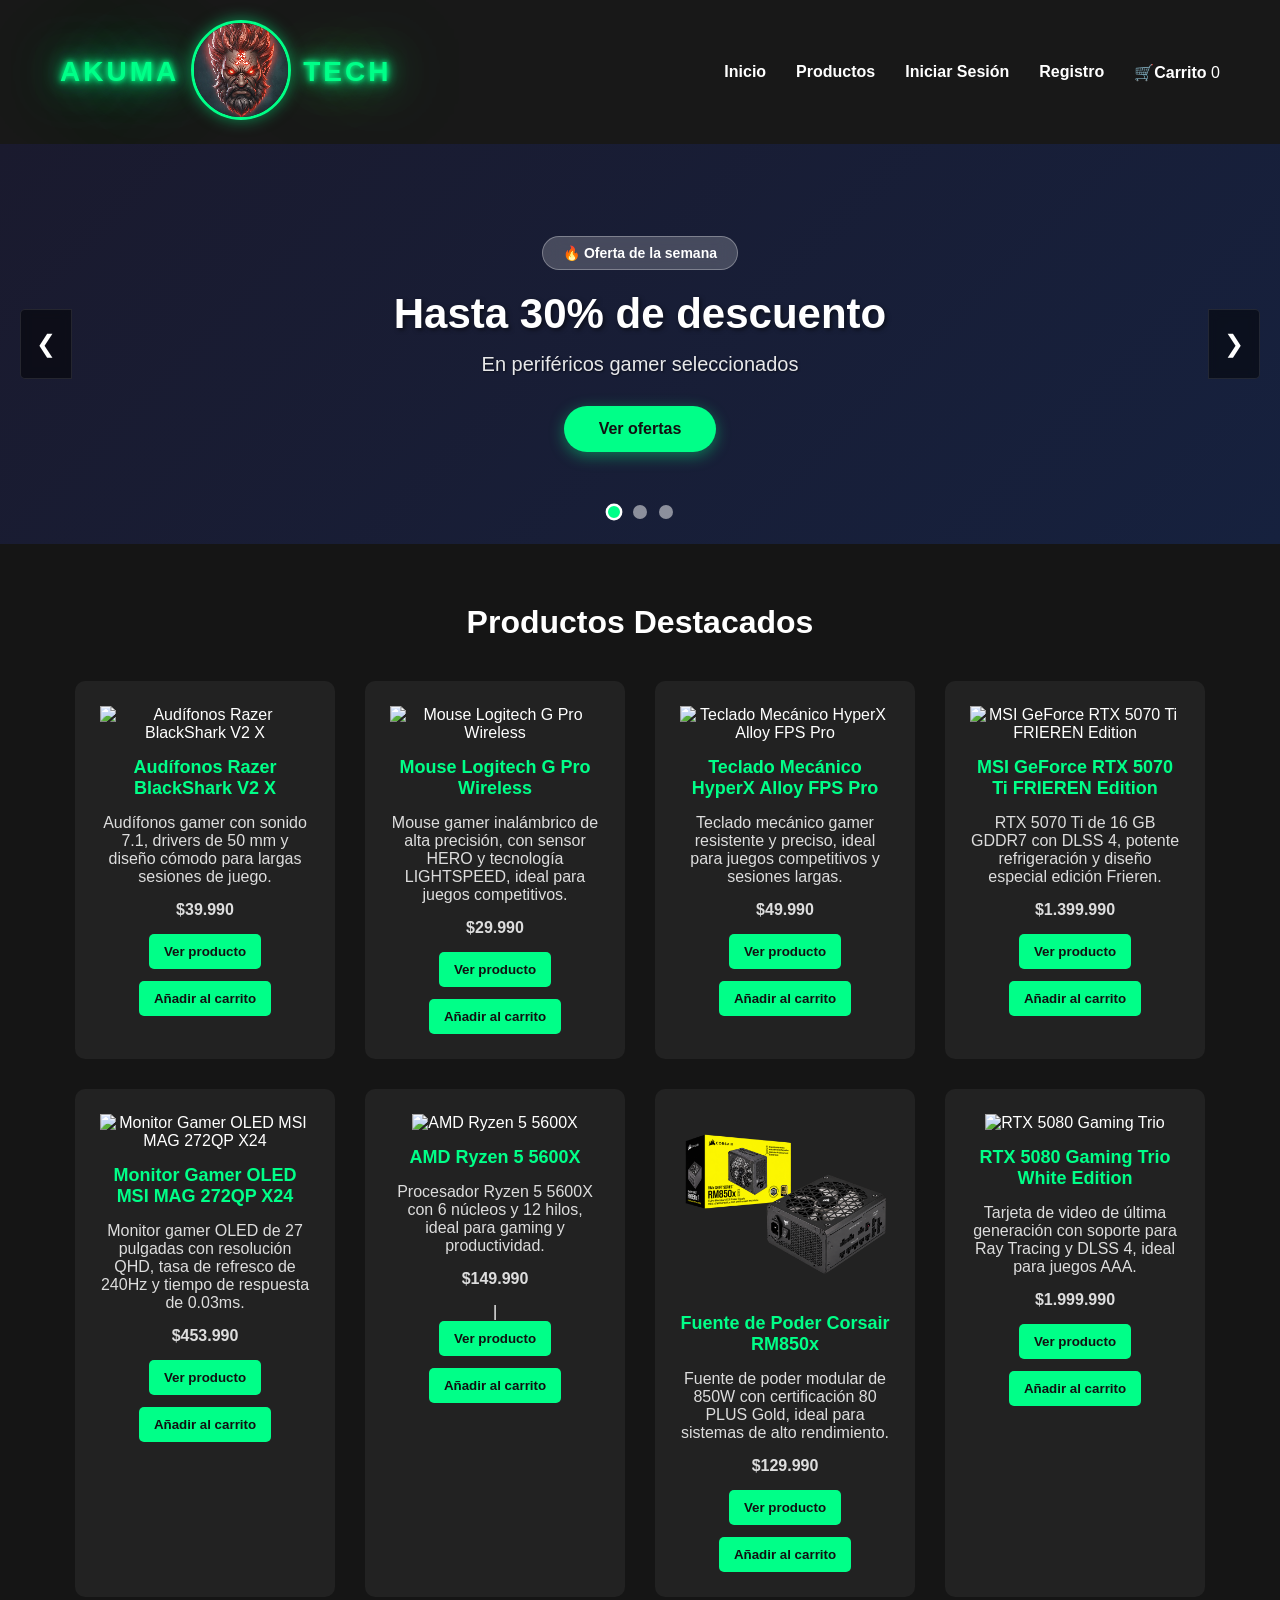
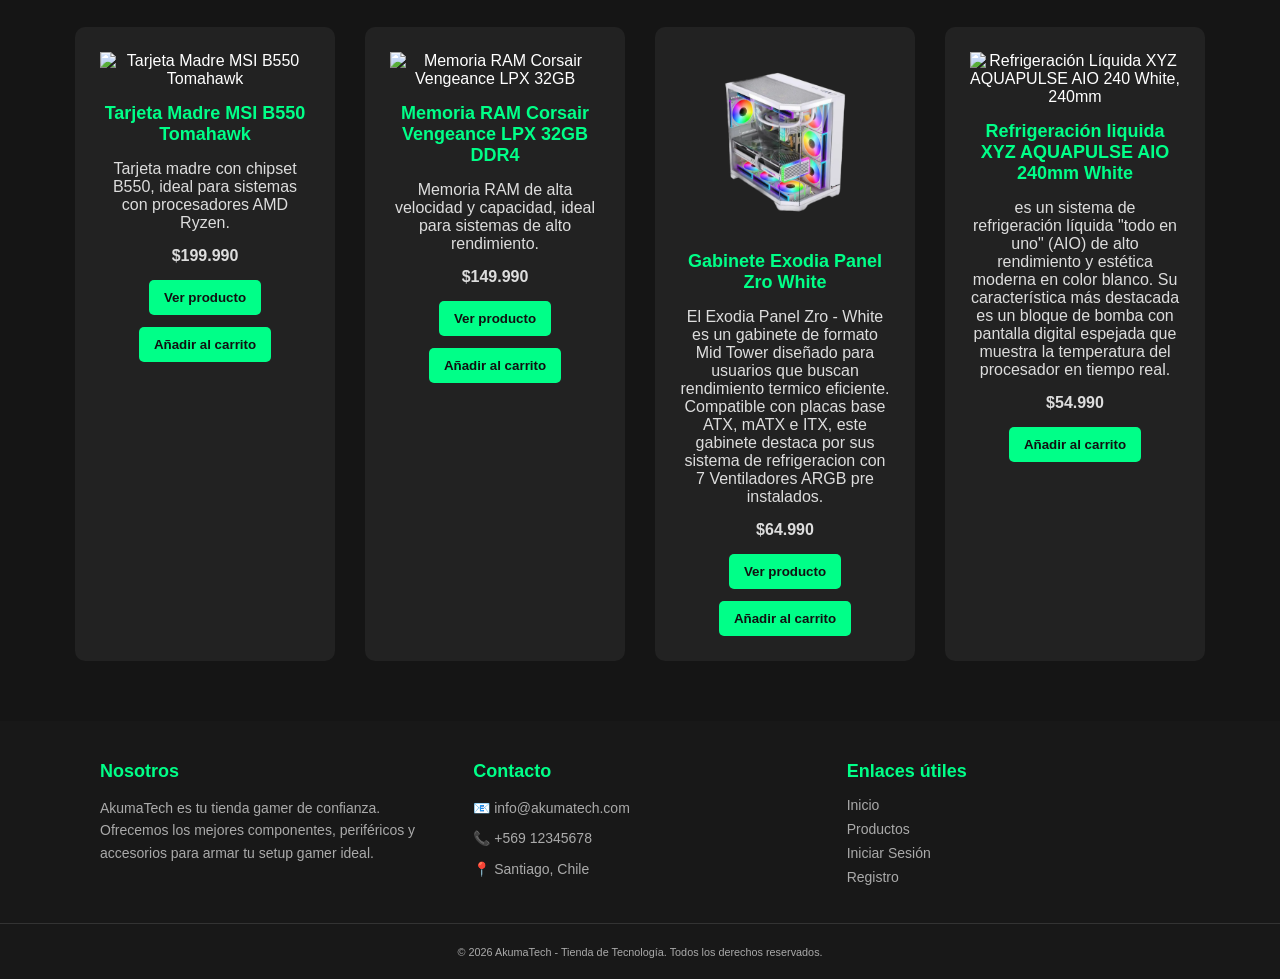
==== index.html @ 3d26ce03 "actualizaciones en admin, carrito y fixes generales" ====
<!DOCTYPE html>
<html lang="es">

<head>
    <meta charset="UTF-8">
    <meta name="viewport" content="width=device-width, initial-scale=1.0">

    <title>AkumaTech - Tienda Gamer</title>
    
    <link rel="stylesheet" href="style.css">
</head>

<body>

    <!--Encabezado y menu de navegacion-->
    <header>

        <nav>

            <!-- LOGO CON VIDEO -->
            <div class="logo-container">
                <span class="logo-text neon-glow">Akuma</span>
                <a href="index.html" class="logo-video-link">
                    <video class="logo-video" autoplay loop muted playsinline>
                        <source src="img/cara akuma.webm" type="video/webm">
                    </video>
                </a>
                <span class="logo-text neon-glow">Tech</span>
            </div>


            <!-- MENU DE NAVEGACION -->
            <ul>

                <li>
                    <a href="index.html"><strong>Inicio</strong></a>
                </li>

                <li>
                    <a href="#productos"><strong>Productos</strong></a>
                </li>

                <li>
                    <a href="login.html"><strong>Iniciar Sesión</strong></a>
                </li>

                <li>
                    <a href="registro.html"><strong>Registro</strong></a>
                </li>

                <!-- CARRITO -->
                <li>
                    <a href="carrito.html">🛒<strong>Carrito</strong>
                        <span id="cantidad-carrito">0</span>
                    </a>
                </li>

            </ul>

        </nav>

    </header>



    <!-- CONTENIDO PRINCIPAL -->
    <main>

        <!-- CARRUSEL DE OFERTAS -->
        <section class="carrusel">
            
            <div class="carrusel-container">
                
                <!-- Slide 1 -->
                <div class="carrusel-slide active" style="background: linear-gradient(135deg, #1a1a2e 0%, #16213e 100%);">
                    <div class="slide-contenido">
                        <span class="slide-badge">🔥 Oferta de la semana</span>
                        <h2>Hasta 30% de descuento</h2>
                        <p>En periféricos gamer seleccionados</p>
                        <a href="#productos" class="slide-boton">Ver ofertas</a>
                    </div>
                </div>

                <!-- Slide 2 -->
                <div class="carrusel-slide" style="background: linear-gradient(135deg, #0f3460 0%, #533483 100%);">
                    <div class="slide-contenido">
                        <span class="slide-badge">🆕 Próximamente</span>
                        <h2>Teclado Mecánico XYZ</h2>
                        <p>Reserva ahora y sé el primero en tenerlo</p>
                        <a href="#" class="slide-boton">Más información</a>
                    </div>
                </div>

                <!-- Slide 3 -->
                <div class="carrusel-slide" style="background: linear-gradient(135deg, #1a472a 0%, #2d6a4f 100%);">
                    <div class="slide-contenido">
                        <span class="slide-badge">🚚 Envío gratis</span>
                        <h2>Envío sin costo</h2>
                        <p>En compras superiores a $50.000</p>
                        <a href="#productos" class="slide-boton">Comprar ahora</a>
                    </div>
                </div>

            </div>

            <!-- Flechas de navegación -->
            <button class="carrusel-flecha carrusel-flecha-izq" onclick="cambiarSlide(-1)">❮</button>
            <button class="carrusel-flecha carrusel-flecha-der" onclick="cambiarSlide(1)">❯</button>

            <!-- Indicadores (dots) -->
            <div class="carrusel-dots">
                <span class="dot active" onclick="irASlide(0)"></span>
                <span class="dot" onclick="irASlide(1)"></span>
                <span class="dot" onclick="irASlide(2)"></span>
            </div>

        </section>


        <!-- PRODUCTOS DESTACADOS-->
        <section class="productos-destacados" id="productos">

            <h2>
                <strong>Productos Destacados</strong></h2>


            <div class="contenedor-productos">


                <!-- PRODUCTO 1-->
                <div class="producto">

                    <img
                        src="https://media.spdigital.cl/thumbnails/products/4vdgea3g_d38e5d9c_thumbnail_4096.png"
                        alt="Audífonos Razer BlackShark V2 X"
                        class="imagen-producto"
                        width="200"
                        height="200">


                    <h3>Audífonos Razer BlackShark V2 X</h3>

                    <p>
                        Audífonos gamer con sonido 7.1,
                        drivers de 50 mm y diseño cómodo
                        para largas sesiones de juego.
                    </p>


                    <p><strong>$39.990</strong></p>


                    <button>Ver producto</button>


                    <button onclick="agregarAlCarrito(1)">Añadir al carrito</button>

                </div>
                
                <!--PRODUCTO 2-->
                
                <div class="producto">

                    <img
                        src="img/mouse_logitech_whiteee.png"
                        alt="Mouse Logitech G Pro Wireless"
                        class="imagen-producto"
                        width="200"
                        height="200">

                    <h3>Mouse Logitech G Pro Wireless</h3>

                    <p>
                        Mouse gamer inalámbrico de alta precisión,
                        con sensor HERO y tecnología LIGHTSPEED,
                        ideal para juegos competitivos.
                    </p>


                    <p><strong>$29.990</strong></p>


                    <button>Ver producto</button>

                    <button onclick="agregarAlCarrito(2)">Añadir al carrito</button>

                </div>

                <!--PRODUCTO 3-->
                <div class="producto">

                    <img
                        src="img/teclado_alloy_pro_fps.png"
                        alt="Teclado Mecánico HyperX Alloy FPS Pro"
                        class="imagen-producto"
                        width="200"
                        height="200">


                    <h3>Teclado Mecánico HyperX Alloy FPS Pro</h3>

                    <p>
                        Teclado mecánico gamer resistente y preciso,
                        ideal para juegos competitivos
                        y sesiones largas.
                    </p>


                    <p><strong>$49.990</strong></p>

                    <button>Ver producto</button>


                    <button onclick="agregarAlCarrito(3)">Añadir al carrito</button>

                </div>



                <!-- PRODUCTO 4-->
                <div class="producto">

                    <img
                        src="img/rtx20ti_transparente.png"
                        alt="MSI GeForce RTX 5070 Ti FRIEREN Edition"
                        class="imagen-producto"
                        width="200"
                        height="200">

                    <h3>MSI GeForce RTX 5070 Ti FRIEREN Edition</h3>

                    <p>
                        RTX 5070 Ti de 16 GB GDDR7 con DLSS 4,
                        potente refrigeración y diseño especial
                        edición Frieren.
                    </p>

                    <p><strong>$1.399.990</strong></p>

                    <button>Ver producto</button>

                    <button onclick="agregarAlCarrito(4)">Añadir al carrito</button>

                </div>

                <!--PRODUCTO 5-->
                <div class="producto">

                    <img
                        src="https://storage-asset.msi.com/global/picture/product/product_175738613265ae8f1336fa1d0d2a172acec0f779a1.webp"
                        alt="Monitor Gamer OLED MSI MAG 272QP X24"
                        class="imagen-producto"
                        width="200"
                        height="200">

                    <h3>Monitor Gamer OLED MSI MAG 272QP X24</h3>

                    <p>
                        Monitor gamer OLED de 27 pulgadas
                        con resolución QHD, tasa de refresco
                        de 240Hz y tiempo de respuesta de 0.03ms.
                    </p>


                    <p><strong>$453.990</strong></p>


                    <button>Ver producto</button>

                    <button onclick="agregarAlCarrito(5)">Añadir al carrito</button>

                </div>

                <!--PRODUCTO 6-->
                <div class="producto">
                    <img
                        src="img/procesador_ryzen_56000x.png"
                        alt="AMD Ryzen 5 5600X"
                        class="imagen-producto"
                        width="200"
                        height="200">

                    <h3>AMD Ryzen 5 5600X</h3>

                    <p>
                        Procesador Ryzen 5 5600X
                        con 6 núcleos y 12 hilos,
                        ideal para gaming y productividad.
                    </p>

                    <p><strong>$149.990</strong></p>
|
                    <button>Ver producto</button>

                    <button onclick="agregarAlCarrito(6)">Añadir al carrito</button>

                </div>

                <!--PRODUCTO 7-->
                <div class="producto">
                    <img src="img/fuente.png" alt="Fuente de Poder Corsair RM850x" class="imagen-producto" width="200" height="200">

                    <h3>Fuente de Poder Corsair RM850x</h3>

                    <p>
                        Fuente de poder modular de 850W
                        con certificación 80 PLUS Gold,
                        ideal para sistemas de alto rendimiento.
                    </p>

                    <p><strong>$129.990</strong></p>

                    <button>Ver producto</button>

                    <button onclick="agregarAlCarrito(7)">Añadir al carrito</button>

                </div>

                <!-- PRODUCTO 8-->
                <div class="producto">
                    <img src="https://media.solotodo.com/media/products/2014734_picture_1738343912.png"
                        alt="RTX 5080 Gaming Trio"
                        class="imagen-producto"
                        width="200"
                        height="200">

                        <h3>RTX 5080 Gaming Trio White Edition</h3>

                        <p>
                            Tarjeta de video de última generación
                            con soporte para Ray Tracing y DLSS 4,
                            ideal para juegos AAA.
                        </p>

                        <p><strong>$1.999.990</strong></p>

                        <button>Ver producto</button>

                    <button onclick="agregarAlCarrito(8)">Añadir al carrito</button>
                    
                </div>

                <!-- PRODUCTO 9 -->
                <div class="producto">
                    <img
                        src="https://img.terabyteshop.com.br/archive/306771404/placa-mae-msi-mag-b550-tomahawk01.png"
                        alt="Tarjeta Madre MSI B550 Tomahawk"
                        class="imagen-producto"
                        width="200"
                        height="200">


                    <h3>Tarjeta Madre MSI B550 Tomahawk</h3>

                    <p>
                        Tarjeta madre con chipset B550,
                        ideal para sistemas con procesadores AMD Ryzen.
                    </p>

                    <p><strong>$199.990</strong></p>

                    <button>Ver producto</button>


                    <button onclick="agregarAlCarrito(9)">Añadir al carrito</button>

                </div>
                
                <!-- PRODUCTO 10 -->
                <div class="producto">
                    <img src="https://media.spdigital.cl/thumbnails/products/crii92y0_8ab41b80_thumbnail_4096.png"
                        alt="Memoria RAM Corsair Vengeance LPX 32GB"
                        class="imagen-producto"
                        width="200"
                        height="200">
                    
                    <h3>Memoria RAM Corsair Vengeance LPX 32GB DDR4</h3>
                    
                    <p>
                        Memoria RAM de alta velocidad y capacidad,
                        ideal para sistemas de alto rendimiento.
                    </p>
                    
                    <p><strong>$149.990</strong></p>
                    
                    <button>Ver producto</button>

                    <button onclick="agregarAlCarrito(10)">Añadir al carrito</button>
                
                </div>

                <!--producto 11-->
                <div class="producto">
                    <img src="img/gabinete_exodia_white.png"
                    alt="Exodia Panel Zro - White (7 Ventiladores)"
                    class="imagen-producto"
                    width="200"
                    height="200">

                    <h3>Gabinete Exodia Panel Zro White</h3>

                    <p>
                        El Exodia Panel Zro - White es un gabinete de formato Mid Tower diseñado para usuarios
                        que buscan rendimiento termico eficiente. Compatible con placas base ATX, mATX e ITX,
                        este gabinete destaca por sus sistema de refrigeracion con 7 Ventiladores ARGB pre instalados.
                    </p>

                    <p><strong>$64.990</strong></p>

                    <button>Ver producto</button>
                    
                    <button onclick="agregarAlCarrito(11)">Añadir al carrito</button>
                </div>

                <!--producto 12-->

                <div class="producto">
                <img src="https://media.spdigital.cl/thumbnails/products/1763997187343-AP1_f31f7cf6_07c4fd48_thumbnail_512.jpg"
                alt="Refrigeración Líquida XYZ AQUAPULSE AIO 240 White, 240mm"
                class="imagen-producto"
                width="200"
                height="200">

                <h3>Refrigeración liquida XYZ AQUAPULSE AIO 240mm White</h3>

                <p>es un sistema de refrigeración líquida "todo en uno" (AIO) de alto rendimiento y estética moderna en color blanco. Su característica más destacada es un bloque de bomba con pantalla digital espejada que muestra la temperatura del procesador en tiempo real.</p>

                <p><strong>$54.990</strong></p>

                <button onclick="agregarAlCarrito(12)">Añadir al carrito</button>

                </div>

            </div>

        </section>

    </main>

    <!-- PIE DE PAGINA-->
    
    <footer>

        <div class="footer-contenido">

            <div class="footer-seccion">
                <h3>Nosotros</h3>
                <p>AkumaTech es tu tienda gamer de confianza. Ofrecemos los mejores componentes, periféricos y accesorios para armar tu setup gamer ideal.</p>
            </div>

            <div class="footer-seccion">
                <h3>Contacto</h3>
                <p>📧 info@akumatech.com</p>
                <p>📞 +569 12345678</p>
                <p>📍 Santiago, Chile</p>
            </div>

            <div class="footer-seccion">
                <h3>Enlaces útiles</h3>
                <a href="index.html">Inicio</a>
                <a href="#productos">Productos</a>
                <a href="login.html">Iniciar Sesión</a>
                <a href="registro.html">Registro</a>
            </div>

        </div>

        <div class="footer-bottom">
            <small>&copy; 2026 AkumaTech - Tienda de Tecnología. Todos los derechos reservados.</small>
        </div>

    </footer>

    <!--Conecta el archivo JavaScript-->
    <script src="body.js"></script>
    <script src="carrusel.js"></script>

</body>

</html>
---- style.css ----
/* 
   CONFIGURACION GENERAL
 */

* {
    margin: 0;
    padding: 0;
    box-sizing: border-box;
}


body {
    font-family: Arial, Helvetica, sans-serif;

    background-color: #0f0f0f;

    color: white;
}


/* BARRA DE NAVEGACION */

header {
    background-color: #181818;
}


nav {
    display: flex;

    justify-content: space-between;

    align-items: center;

    padding: 20px 60px;
}


/* NOMBRE DE LA TIENDA */

nav h1 {
    font-size: 28px;

    color: #00ff88;
}


/* LOGO CON VIDEO */

.logo-container {
    display: flex;

    align-items: center;

    gap: 12px;
}


.logo-video-link {
    display: block;

    text-decoration: none;
}


.logo-video {
    width: 100px;

    height: 100px;

    object-fit: cover;

    border-radius: 50%;

    border: 3px solid #00ff88;

    box-shadow: 0 0 15px rgba(0, 255, 136, 0.5);

    transition: 0.3s;
}


.logo-video:hover {
    box-shadow: 0 0 25px rgba(0, 255, 136, 0.8);

    transform: scale(1.05);
}


/* TEXTO NEÓN */

.logo-text {
    font-size: 28px;

    font-weight: bold;

    letter-spacing: 3px;

    text-transform: uppercase;
}


.neon-glow {
    color: #00ff88;

    text-shadow:

        0 0 5px #00ff88,

        0 0 10px #00ff88,

        0 0 20px #00ff88,

        0 0 40px #00cc6a,

        0 0 80px #00cc6a;

    animation: neonPulse 2s infinite alternate;
}


@keyframes neonPulse {

    from {

        text-shadow:

            0 0 5px #00ff88,

            0 0 10px #00ff88,

            0 0 20px #00ff88,

            0 0 40px #00cc6a,

            0 0 80px #00cc6a;

    }

    to {

        text-shadow:

            0 0 2px #00ff88,

            0 0 5px #00ff88,

            0 0 10px #00ff88,

            0 0 20px #00cc6a,

            0 0 40px #00cc6a;

    }

}


/* LISTA DEL MENU */

nav ul {
    display: flex;

    list-style: none;

    gap: 30px;
}


/* ENLACES */

nav ul li a {
    text-decoration: none;

    color: white;

    font-size: 16px;

    transition: 0.3s;
}



/*efecto nav al pasar el mouse */

nav ul li a:hover {
    color: #00ff88;
}


/* ==============================
   CARRUSEL DE OFERTAS
   ============================== */

.carrusel {
    position: relative;

    width: 100%;

    height: 400px;

    overflow: hidden;
}


.carrusel-container {
    width: 100%;

    height: 100%;
}


.carrusel-slide {
    position: absolute;

    top: 0;

    left: 0;

    width: 100%;

    height: 100%;

    display: flex;

    align-items: center;

    justify-content: center;

    opacity: 0;

    transition: opacity 0.8s ease-in-out;
}


.carrusel-slide.active {
    opacity: 1;
}


.slide-contenido {
    text-align: center;

    color: white;

    padding: 40px;

    max-width: 700px;
}


.slide-badge {
    display: inline-block;

    background-color: rgba(255, 255, 255, 0.2);

    padding: 8px 20px;

    border-radius: 25px;

    font-size: 14px;

    font-weight: bold;

    margin-bottom: 20px;

    backdrop-filter: blur(10px);

    border: 1px solid rgba(255, 255, 255, 0.3);
}


.slide-contenido h2 {
    font-size: 42px;

    margin-bottom: 15px;

    text-shadow: 2px 2px 4px rgba(0, 0, 0, 0.5);
}


.slide-contenido p {
    font-size: 20px;

    margin-bottom: 30px;

    color: rgba(255, 255, 255, 0.9);

    text-shadow: 1px 1px 2px rgba(0, 0, 0, 0.5);
}


.slide-boton {
    display: inline-block;

    padding: 14px 35px;

    background-color: #00ff88;

    color: #111111;

    text-decoration: none;

    border-radius: 30px;

    font-weight: bold;

    font-size: 16px;

    transition: 0.3s;

    box-shadow: 0 4px 15px rgba(0, 255, 136, 0.4);
}


.slide-boton:hover {
    background-color: #ffffff;

    transform: translateY(-3px);

    box-shadow: 0 6px 20px rgba(255, 255, 255, 0.4);
}


/* Flechas de navegación */

.carrusel-flecha {
    position: absolute;

    top: 50%;

    transform: translateY(-50%);

    background-color: rgba(0, 0, 0, 0.5);

    color: white;

    border: none;

    padding: 20px 15px;

    font-size: 24px;

    cursor: pointer;

    z-index: 10;

    transition: 0.3s;

    backdrop-filter: blur(5px);

    border: 1px solid rgba(255, 255, 255, 0.1);
}


.carrusel-flecha:hover {
    background-color: rgba(0, 255, 136, 0.8);

    color: #111111;
}


.carrusel-flecha-izq {
    left: 20px;

    border-radius: 5px 0 0 5px;
}


.carrusel-flecha-der {
    right: 20px;

    border-radius: 0 5px 5px 0;
}


/* Indicadores (dots) */

.carrusel-dots {
    position: absolute;

    bottom: 25px;

    left: 50%;

    transform: translateX(-50%);

    display: flex;

    gap: 12px;

    z-index: 10;
}


.dot {
    width: 14px;

    height: 14px;

    border-radius: 50%;

    background-color: rgba(255, 255, 255, 0.5);

    cursor: pointer;

    transition: 0.3s;

    border: 2px solid transparent;
}


.dot:hover {
    background-color: rgba(255, 255, 255, 0.8);
}


.dot.active {
    background-color: #00ff88;

    border-color: #ffffff;

    transform: scale(1.2);
}


/* Responsive carrusel */

@media (max-width: 768px) {

    .carrusel {
        height: 300px;
    }

    .slide-contenido h2 {
        font-size: 28px;
    }

    .slide-contenido p {
        font-size: 16px;
    }

    .slide-boton {
        padding: 12px 25px;

        font-size: 14px;
    }

    .carrusel-flecha {
        padding: 15px 10px;

        font-size: 18px;
    }

    .carrusel-flecha-izq {
        left: 10px;
    }

    .carrusel-flecha-der {
        right: 10px;
    }

}


/* ==============================
   SECCION PRINCIPAL (reservada para futuro)
   ============================== */

.inicio {

    min-height: 450px;

    display: flex;

    justify-content: center;

    align-items: center;

    text-align: center;

    padding: 40px;
}


.inicio-texto {
    max-width: 700px;
}


.inicio-texto h2 {
    font-size: 48px;

    margin-bottom: 20px;
}


.inicio-texto p {

    font-size: 18px;

    color: #cccccc;

    margin-bottom: 30px;

    line-height: 1.5;
}


.boton {

    display: inline-block;

    padding: 12px 25px;

    background-color: #00ff88;

    color: #111111;

    text-decoration: none;

    border-radius: 6px;

    font-weight: bold;

    transition: 0.3s;
}


.boton:hover {

    background-color: white;

    transform: scale(1.05);
}


/* Productos destacados */

.productos-destacados {

    padding: 60px 40px;

    text-align: center;

    background-color: #151515;
}


.productos-destacados h2 {

    font-size: 32px;

    margin-bottom: 40px;
}


/* Contenedor de productos */

.contenedor-productos {

    display: flex;

    justify-content: center;

    gap: 30px;

    flex-wrap: wrap;
}



/* Tarjeta del producto */

.producto {

    width: 260px;

    background-color: #222222;

    padding: 25px;

    border-radius: 10px;

    transition: 0.3s;
}



/* Efecto sobre producto */

.producto:hover {

    transform: translateY(-5px);

    box-shadow: 0px 5px 15px rgba(0, 255, 136, 0.3);
}



/* Nombre del producto */

.producto h3 {

    font-size: 18px;

    margin-bottom: 15px;

    color: #00ff88;
}


.producto h4 {
    font-size: 18px;

    margin-bottom: 15px;

    color: #00ff88;
}

.producto h5 {
    font-size: 18px;

    margin-bottom: 15px;

    color: #00ff88;
}

.producto h6 {
    font-size: 18px;

    margin-bottom: 15px;

    color: #00ff88;
}

/* Informacion del producto */

.producto p {

    margin-bottom: 15px;

    color: #dddddd;
}


/* BOTON PRODUCTO */

.producto button {
    display: block;
    margin-left: auto;
    margin-right: auto;

    padding: 10px 15px;
    border: none;
    border-radius: 5px;

    background-color: #00ff88;
    color: #111111;

    font-weight: bold;
    cursor: pointer;

    transition: 0.3s;

}

.producto button + button {
    margin-top: 12px;
}

.producto button:hover {

    background-color: white;
}


/* FOOTER*/

footer {
    background-color: #181818;

    padding: 0;

    color: #aaaaaa;
}


.footer-contenido {
    display: flex;

    justify-content: space-between;

    gap: 40px;

    padding: 40px 60px 30px;

    max-width: 1200px;

    margin: 0 auto;
}


.footer-seccion {
    flex: 1;
}


.footer-seccion h3 {
    color: #00ff88;

    font-size: 18px;

    margin-bottom: 15px;
}


.footer-seccion p {
    margin-bottom: 8px;

    font-size: 14px;

    line-height: 1.6;
}


.footer-seccion a {
    display: block;

    color: #aaaaaa;

    text-decoration: none;

    margin-bottom: 8px;

    font-size: 14px;

    transition: 0.3s;
}


.footer-seccion a:hover {
    color: #00ff88;
}


.footer-bottom {
    text-align: center;

    padding: 20px;

    border-top: 1px solid #333333;

    font-size: 13px;
}


/* DISEÑO RESPONSIVO */

/* funcion para que todos las imagenes tengas las mismas dimensiones */
.imagen-producto {
    width: 100%;
    height: 180px;
    object-fit: contain;
    margin-bottom: 15px;
}

@media (max-width: 768px) {

    nav {

        flex-direction: column;

        gap: 20px;

        padding: 20px;
    }

    .logo-text {
        font-size: 22px;
    }

    .logo-video {
        width: 80px;

        height: 80px;
    }


    nav ul {

        flex-direction: column;

        text-align: center;

        gap: 15px;
    }


    .inicio-texto h2 {

        font-size: 34px;
    }


    .inicio-texto p {

        font-size: 16px;
    }


    .contenedor-productos {

        flex-direction: column;

        align-items: center;
    }


    .producto {

        width: 90%;
    }

    .producto img {
        width: 100%;
        height: 160px;
        object-fit: contain;
        margin-bottom: 15px;
    }


    .producto p:first-of-type {
        flex-grow: 1;
    }

    .producto p:last-of-type {
        font-size: 17px;
        margin-top: 15px;
    }


    .logo {
        width: 160px;
        height: auto;
        display: block;
    }

    .footer-contenido {
        flex-direction: column;

        padding: 30px 20px 20px;

        gap: 25px;
    }

    .footer-bottom {
        padding: 15px 20px;
    }
}

/* ==============================
   CARRITO MEJORADO
   ============================== */

.carrito-page {
    padding: 40px 60px;

    min-height: 600px;
}


.carrito-page h1 {
    text-align: center;

    margin-bottom: 40px;

    color: #00ff88;

    font-size: 32px;
}


/* Layout del carrito */

.carrito-layout {
    display: flex;

    gap: 40px;

    align-items: flex-start;
}


.carrito-productos {
    flex: 2;
}


.carrito-resumen {
    flex: 1;

    background-color: #222222;

    padding: 30px;

    border-radius: 10px;

    position: sticky;

    top: 20px;
}


.carrito-resumen h2 {
    color: #00ff88;

    margin-bottom: 20px;

    font-size: 22px;
}


/* Items del carrito */

.carrito-item {
    background-color: #222222;

    padding: 20px;

    border-radius: 10px;

    display: flex;

    align-items: center;

    gap: 20px;

    margin-bottom: 15px;

    transition: 0.3s;
}


.carrito-item:hover {
    box-shadow: 0px 3px 10px rgba(0, 255, 136, 0.1);
}


.carrito-item-imagen img {
    object-fit: contain;

    border-radius: 8px;

    background-color: #333333;

    padding: 5px;
}


.carrito-item-info {
    flex: 2;
}


.carrito-item-info h3 {
    color: #00ff88;

    margin-bottom: 8px;

    font-size: 16px;
}


.carrito-item-precio {
    color: #ffffff;

    font-size: 18px;

    font-weight: bold;

    margin-bottom: 5px;
}


.carrito-item-stock {
    color: #00ff88;

    font-size: 13px;
}


/* Controles de cantidad */

.carrito-item-cantidad {
    display: flex;

    align-items: center;

    gap: 10px;

    background-color: #333333;

    padding: 5px;

    border-radius: 8px;
}


.btn-cantidad {
    width: 35px;

    height: 35px;

    border: none;

    border-radius: 5px;

    background-color: #444444;

    color: white;

    font-size: 18px;

    cursor: pointer;

    transition: 0.3s;

    display: flex;

    align-items: center;

    justify-content: center;
}


.btn-cantidad:hover {
    background-color: #00ff88;

    color: #111111;
}


.cantidad-numero {
    font-size: 18px;

    font-weight: bold;

    min-width: 30px;

    text-align: center;
}


/* Subtotal del item */

.carrito-item-subtotal {
    text-align: right;

    min-width: 120px;
}


.carrito-item-subtotal p {
    font-size: 18px;

    color: #ffffff;
}


/* Botón eliminar item */

.btn-eliminar-item {
    width: 35px;

    height: 35px;

    border: none;

    border-radius: 50%;

    background-color: #ff5555;

    color: white;

    font-size: 16px;

    cursor: pointer;

    transition: 0.3s;

    display: flex;

    align-items: center;

    justify-content: center;
}


.btn-eliminar-item:hover {
    background-color: #ff0000;

    transform: scale(1.1);
}


/* Carrito vacío */

.carrito-vacio {
    text-align: center;

    padding: 60px 20px;

    background-color: #222222;

    border-radius: 10px;
}


.carrito-vacio-icono {
    font-size: 80px;

    margin-bottom: 20px;
}


.carrito-vacio h2 {
    color: #ffffff;

    margin-bottom: 15px;
}


.carrito-vacio p {
    color: #aaaaaa;

    margin-bottom: 30px;
}


/* Acciones del carrito */

.carrito-acciones {
    display: flex;

    justify-content: space-between;

    margin-top: 20px;

    padding: 20px 0;
}


.btn-seguir-comprando {
    color: #00ff88;

    text-decoration: none;

    font-weight: bold;

    transition: 0.3s;
}


.btn-seguir-comprando:hover {
    color: #ffffff;
}


.btn-vaciar-carrito {
    padding: 10px 20px;

    border: 2px solid #ff5555;

    border-radius: 5px;

    background-color: transparent;

    color: #ff5555;

    font-weight: bold;

    cursor: pointer;

    transition: 0.3s;
}


.btn-vaciar-carrito:hover {
    background-color: #ff5555;

    color: white;
}


/* Resumen de compra */

.resumen-detalle {
    margin-bottom: 20px;
}


.resumen-linea {
    display: flex;

    justify-content: space-between;

    margin-bottom: 12px;

    color: #cccccc;

    font-size: 15px;
}


.resumen-separador {
    height: 2px;

    background-color: #333333;

    margin: 15px 0;
}


.resumen-total {
    font-size: 20px;

    font-weight: bold;

    color: #ffffff;
}


.resumen-total span:last-child {
    color: #00ff88;

    font-size: 24px;
}


/* Código de descuento */

.codigo-descuento {
    display: flex;

    gap: 10px;

    margin-bottom: 10px;
}


.codigo-descuento input {
    flex: 1;

    padding: 10px;

    border: 2px solid #333333;

    border-radius: 5px;

    background-color: #333333;

    color: white;

    font-size: 14px;
}


.codigo-descuento input:focus {
    outline: none;

    border-color: #00ff88;
}


.codigo-descuento button {
    padding: 10px 20px;

    border: none;

    border-radius: 5px;

    background-color: #444444;

    color: white;

    font-weight: bold;

    cursor: pointer;

    transition: 0.3s;
}


.codigo-descuento button:hover {
    background-color: #00ff88;

    color: #111111;
}


.mensaje-descuento {
    font-size: 13px;

    margin-bottom: 20px;
}


.mensaje-descuento.exito {
    color: #00ff88;
}


.mensaje-descuento.error {
    color: #ff5555;
}


/* Opciones de envío */

.envio-opciones {
    margin-bottom: 25px;
}


.envio-opciones h3 {
    color: #ffffff;

    margin-bottom: 15px;

    font-size: 16px;
}


.envio-opcion {
    display: flex;

    align-items: center;

    gap: 12px;

    padding: 12px;

    background-color: #333333;

    border-radius: 8px;

    margin-bottom: 10px;

    cursor: pointer;

    transition: 0.3s;
}


.envio-opcion:hover {
    background-color: #3a3a3a;
}


.envio-opcion input[type="radio"] {
    accent-color: #00ff88;

    width: 18px;

    height: 18px;
}


.envio-info {
    display: flex;

    flex-direction: column;
}


.envio-info strong {
    color: #ffffff;

    font-size: 14px;
}


.envio-info span {
    color: #aaaaaa;

    font-size: 13px;
}


/* Opciones de pago */

.pago-opciones {
    margin-bottom: 25px;
}


.pago-opciones h3 {
    color: #ffffff;

    margin-bottom: 15px;

    font-size: 16px;
}


.pago-opcion {
    display: flex;

    align-items: center;

    gap: 12px;

    padding: 12px;

    background-color: #333333;

    border-radius: 8px;

    margin-bottom: 10px;

    cursor: pointer;

    transition: 0.3s;
}


.pago-opcion:hover {
    background-color: #3a3a3a;
}


.pago-opcion input[type="radio"] {
    accent-color: #00ff88;

    width: 18px;

    height: 18px;
}


.pago-info {
    display: flex;

    align-items: center;

    gap: 10px;
}


.pago-icono {
    font-size: 20px;
}


.pago-info strong {
    color: #ffffff;

    font-size: 14px;
}


/* Botón pagar */

.btn-pagar {
    width: 100%;

    padding: 18px;

    border: none;

    border-radius: 10px;

    background: linear-gradient(135deg, #00ff88, #00cc6a);

    color: #111111;

    font-size: 18px;

    font-weight: bold;

    cursor: pointer;

    transition: 0.3s;

    display: flex;

    justify-content: space-between;

    align-items: center;

    margin-bottom: 15px;
}


.btn-pagar:hover {
    transform: translateY(-2px);

    box-shadow: 0px 5px 20px rgba(0, 255, 136, 0.4);
}


.btn-pagar-texto {
    font-size: 18px;
}


.btn-pagar-total {
    font-size: 22px;

    font-weight: bold;
}


.pago-seguro {
    text-align: center;

    color: #aaaaaa;

    font-size: 13px;
}


/* Modal de confirmación */

.modal {
    display: none;

    position: fixed;

    top: 0;

    left: 0;

    width: 100%;

    height: 100%;

    background-color: rgba(0, 0, 0, 0.8);

    z-index: 1000;

    justify-content: center;

    align-items: center;
}


.modal-contenido {
    background-color: #222222;

    padding: 50px;

    border-radius: 15px;

    text-align: center;

    max-width: 450px;

    width: 90%;

    animation: modalIn 0.3s ease;
}


@keyframes modalIn {
    from {
        transform: scale(0.8);

        opacity: 0;
    }

    to {
        transform: scale(1);

        opacity: 1;
    }
}


.modal-icono {
    font-size: 60px;

    margin-bottom: 20px;
}


.modal-contenido h2 {
    color: #00ff88;

    margin-bottom: 15px;

    font-size: 28px;
}


.modal-contenido p {
    color: #cccccc;

    margin-bottom: 15px;

    font-size: 16px;
}


.modal-numero-pedido {
    background-color: #333333;

    padding: 12px;

    border-radius: 8px;

    margin: 20px 0;
}


.modal-numero-pedido strong {
    color: #00ff88;
}


/* Responsive carrito */

@media (max-width: 992px) {

    .carrito-layout {
        flex-direction: column;
    }

    .carrito-resumen {
        position: static;

        width: 100%;
    }

}


@media (max-width: 768px) {

    .carrito-page {
        padding: 20px;
    }

    .carrito-item {
        flex-wrap: wrap;

        gap: 15px;
    }

    .carrito-item-imagen {
        width: 80px;
    }

    .carrito-item-info {
        flex: 1;

        min-width: 150px;
    }

    .carrito-item-cantidad {
        order: 4;
    }

    .carrito-item-subtotal {
        order: 3;

        min-width: auto;
    }

    .btn-eliminar-item {
        order: 5;
    }

    .carrito-acciones {
        flex-direction: column;

        gap: 15px;

        align-items: stretch;
    }

    .codigo-descuento {
        flex-direction: column;
    }

}

/* LOGIN */

.login {
    width: 100%;
    max-width: 450px;

    margin: 80px auto;

    padding: 35px;

    background-color: #222222;

    border-radius: 10px;
}


.login h1 {
    text-align: center;

    color: #00ff88;

    margin-bottom: 30px;
}


.login form {
    display: flex;

    flex-direction: column;
}


.login label {
    margin-bottom: 8px;

    font-weight: bold;
}


.login input {
    padding: 12px;

    margin-bottom: 10px;

    border: none;

    border-radius: 5px;

    font-size: 16px;
}


.login button {
    margin-top: 15px;

    padding: 12px;

    border: none;

    border-radius: 5px;

    background-color: #00ff88;

    color: #111111;

    font-weight: bold;

    cursor: pointer;
}


.login button:hover {
    background-color: white;
}


.mensaje-error {
    color: #ff5555;

    font-size: 14px;

    margin-bottom: 15px;
}


/* Enlace dentro del login/registro */

.login-link {
    text-align: center;

    margin-top: 20px;

    color: #aaaaaa;
}


.login-link a {
    color: #00ff88;

    text-decoration: none;

    font-weight: bold;
}


.login-link a:hover {
    text-decoration: underline;
}


/* Indicador de sesión activa */

nav ul li a[href="#"] {
    color: #00ff88;
}


/* ==============================
   ESTILOS ADMINISTRADOR
   ============================== */

/* Header admin */

.admin-header {
    background-color: #1a1a2e;
}


.admin-badge {
    background-color: #ff5555;

    color: white;

    padding: 5px 15px;

    border-radius: 5px;

    font-weight: bold;

    font-size: 14px;
}


/* Panel principal */

.admin-panel {
    padding: 40px 60px;

    min-height: 600px;
}


.admin-panel h1 {
    color: #00ff88;

    margin-bottom: 30px;

    font-size: 32px;
}


/* Estadísticas */

.admin-stats {
    display: flex;

    gap: 30px;

    margin-bottom: 40px;
}


.stat-card {
    background-color: #222222;

    padding: 25px;

    border-radius: 10px;

    flex: 1;

    text-align: center;
}


.stat-card h3 {
    color: #aaaaaa;

    font-size: 16px;

    margin-bottom: 10px;
}


.stat-number {
    color: #00ff88;

    font-size: 48px;

    font-weight: bold;
}


/* Acciones rápidas */

.admin-acciones {
    margin-top: 40px;
}


.admin-acciones h2 {
    color: white;

    margin-bottom: 20px;
}


.acciones-grid {
    display: flex;

    gap: 20px;
}


.accion-card {
    background-color: #222222;

    padding: 25px;

    border-radius: 10px;

    flex: 1;

    text-decoration: none;

    color: white;

    transition: 0.3s;
}


.accion-card:hover {
    transform: translateY(-5px);

    box-shadow: 0px 5px 15px rgba(0, 255, 136, 0.3);
}


.accion-card h3 {
    color: #00ff88;

    margin-bottom: 10px;
}


.accion-card p {
    color: #aaaaaa;

    font-size: 14px;
}


/* Formulario admin */

.admin-formulario {
    background-color: #222222;

    padding: 30px;

    border-radius: 10px;

    margin-bottom: 40px;
}


.admin-formulario h2 {
    color: #00ff88;

    margin-bottom: 25px;
}


.form-row {
    display: flex;

    gap: 20px;

    margin-bottom: 15px;
}


.form-group {
    flex: 1;

    display: flex;

    flex-direction: column;
}


.form-group.full-width {
    width: 100%;
}


.form-group label {
    margin-bottom: 8px;

    font-weight: bold;

    color: #cccccc;
}


.form-group input,

.form-group select,

.form-group textarea {

    padding: 12px;

    border: none;

    border-radius: 5px;

    font-size: 16px;

    background-color: #333333;

    color: white;
}


.form-group input::placeholder,

.form-group textarea::placeholder {

    color: #888888;
}


.form-buttons {
    display: flex;

    gap: 15px;

    margin-top: 20px;
}


.btn-primary {
    padding: 12px 30px;

    border: none;

    border-radius: 5px;

    background-color: #00ff88;

    color: #111111;

    font-weight: bold;

    cursor: pointer;

    font-size: 16px;

    transition: 0.3s;
}


.btn-primary:hover {
    background-color: white;
}


.btn-secondary {
    padding: 12px 30px;

    border: 2px solid #555555;

    border-radius: 5px;

    background-color: transparent;

    color: #cccccc;

    font-weight: bold;

    cursor: pointer;

    font-size: 16px;

    transition: 0.3s;
}


.btn-secondary:hover {
    border-color: #00ff88;

    color: #00ff88;
}


/* Tabla admin */

.admin-tabla-container {
    margin-top: 30px;
}


.admin-tabla-container h2 {
    color: white;

    margin-bottom: 20px;
}


.admin-tabla {
    width: 100%;

    border-collapse: collapse;

    background-color: #222222;

    border-radius: 10px;

    overflow: hidden;
}


.admin-tabla thead {
    background-color: #1a1a2e;
}


.admin-tabla th {
    padding: 15px;

    text-align: left;

    color: #00ff88;

    font-weight: bold;
}


.admin-tabla td {
    padding: 15px;

    border-bottom: 1px solid #333333;

    color: #cccccc;
}


.admin-tabla tbody tr:hover {
    background-color: #2a2a2a;
}


/* Botones de acciones en tabla */

.btn-editar {
    padding: 8px 15px;

    border: none;

    border-radius: 5px;

    background-color: #3498db;

    color: white;

    cursor: pointer;

    font-weight: bold;

    margin-right: 5px;

    transition: 0.3s;
}


.btn-editar:hover {
    background-color: #2980b9;
}


.btn-eliminar {
    padding: 8px 15px;

    border: none;

    border-radius: 5px;

    background-color: #e74c3c;

    color: white;

    cursor: pointer;

    font-weight: bold;

    transition: 0.3s;
}


.btn-eliminar:hover {
    background-color: #c0392b;
}


/* Badge de rol */

.rol-badge {
    padding: 5px 10px;

    border-radius: 15px;

    font-size: 12px;

    font-weight: bold;
}


.rol-admin {
    background-color: #ff5555;

    color: white;
}


.rol-usuario {
    background-color: #3498db;

    color: white;
}


/* Responsive admin */

@media (max-width: 768px) {

    .admin-panel {
        padding: 20px;
    }

    .admin-stats {
        flex-direction: column;
    }

    .acciones-grid {
        flex-direction: column;
    }

    .form-row {
        flex-direction: column;
    }

    .admin-tabla {
        font-size: 14px;
    }

    .admin-tabla th,

    .admin-tabla td {
        padding: 10px 8px;
    }

}
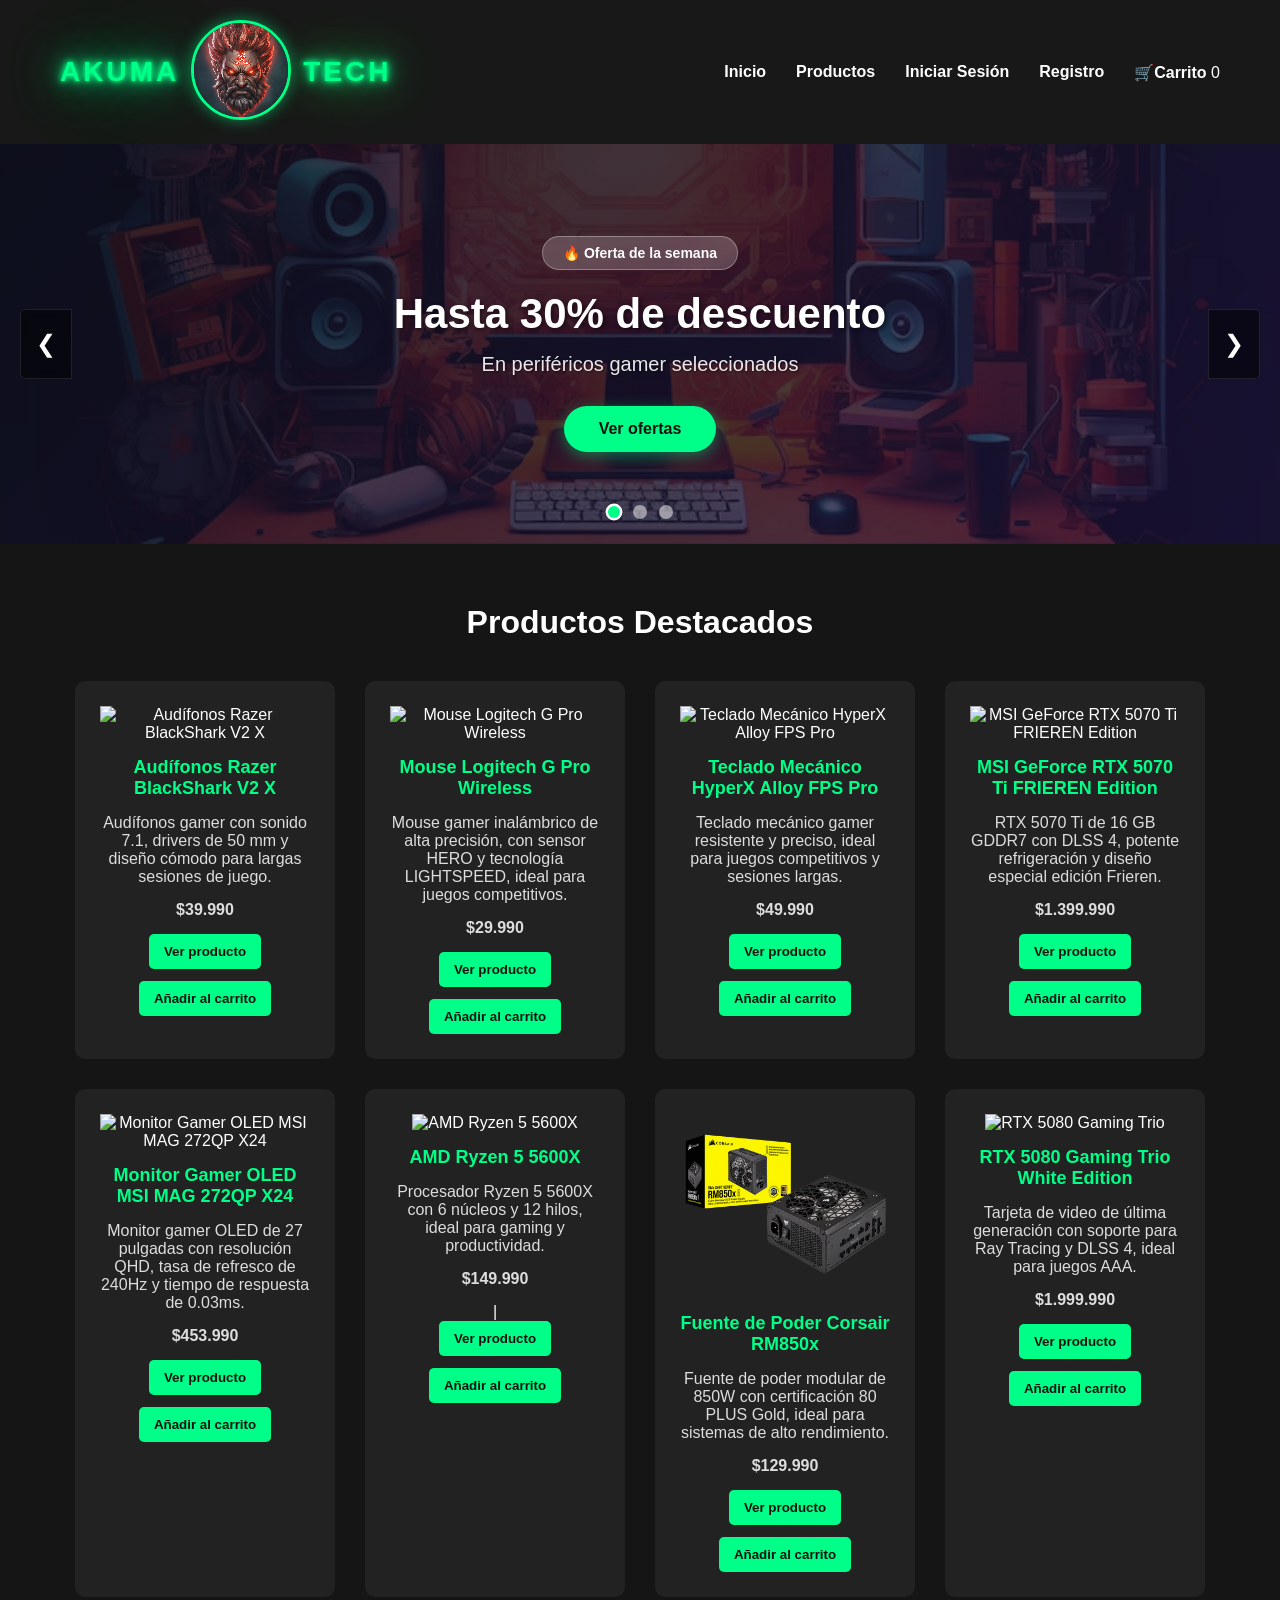
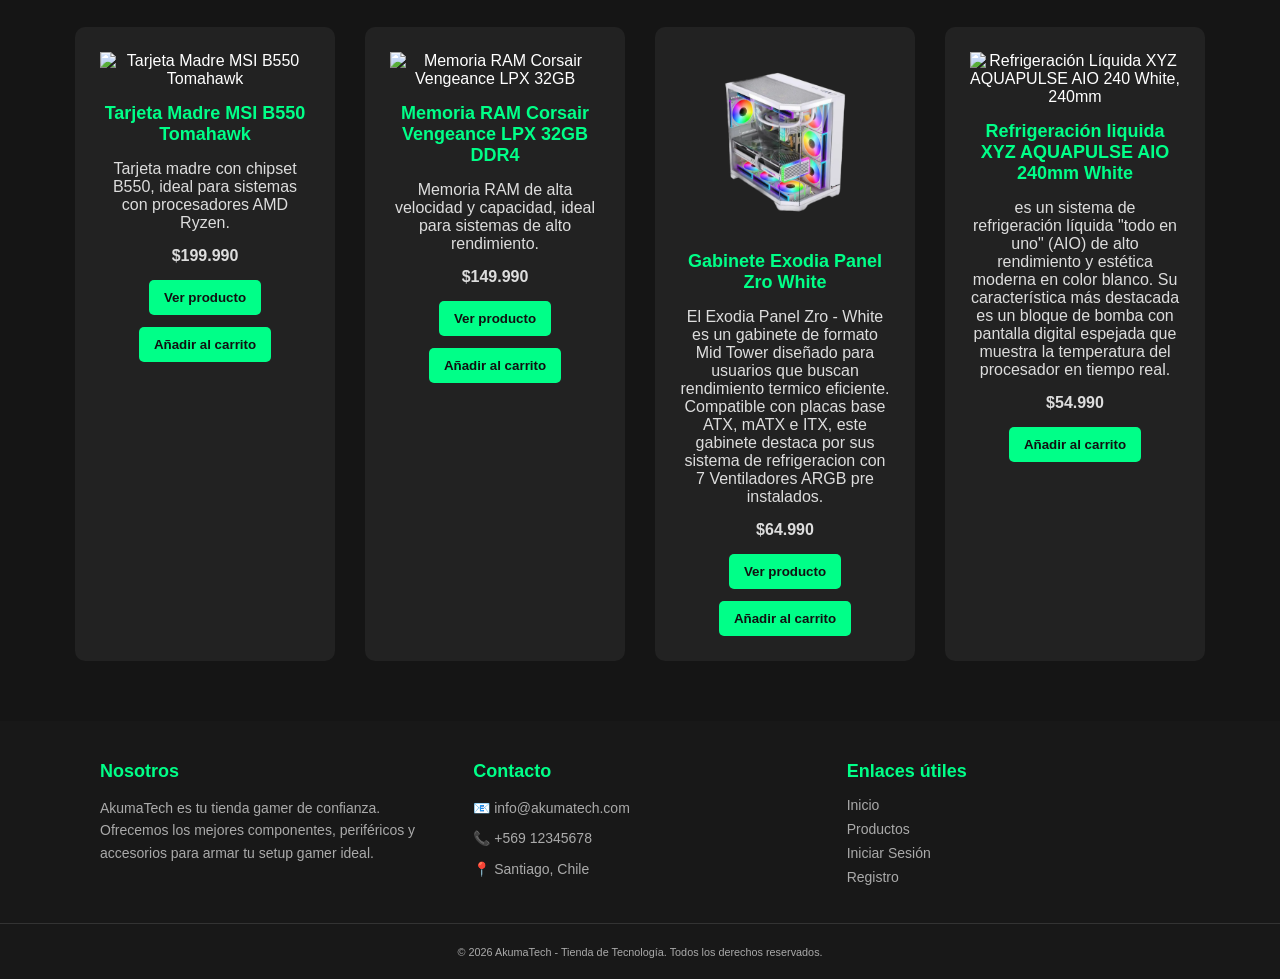
==== commit a892c797: "feat: agregar diagramas de arquitectura, actualizar carrusel y README" ====
--- a/index.html
+++ b/index.html
@@ -72,8 +72,9 @@
             <div class="carrusel-container">
                 
                 <!-- Slide 1 -->
-                <div class="carrusel-slide active" style="background: linear-gradient(135deg, #1a1a2e 0%, #16213e 100%);">
-                    <div class="slide-contenido">
+                <div class="carrusel-slide active" style="background: url('img/estacion-trabajo.png') center/cover no-repeat;">
+                    <div class="carrusel-overlay"></div>
+                    <div class="slide-contenido" style="position: relative; z-index: 2;">
                         <span class="slide-badge">🔥 Oferta de la semana</span>
                         <h2>Hasta 30% de descuento</h2>
                         <p>En periféricos gamer seleccionados</p>
@@ -82,18 +83,24 @@
                 </div>
 
                 <!-- Slide 2 -->
-                <div class="carrusel-slide" style="background: linear-gradient(135deg, #0f3460 0%, #533483 100%);">
-                    <div class="slide-contenido">
-                        <span class="slide-badge">🆕 Próximamente</span>
-                        <h2>Teclado Mecánico XYZ</h2>
-                        <p>Reserva ahora y sé el primero en tenerlo</p>
-                        <a href="#" class="slide-boton">Más información</a>
+                <div class="carrusel-slide carrusel-slide-vulcan" style="background: url('img/Vulcan_II_XP_US_Heroshot_copy.webp') center/cover no-repeat;">
+                    <div class="carrusel-overlay"></div>
+                    <div class="slide-contenido slide-contenido-vulcan">
+                        <div class="vulcan-izq">
+                            <span class="slide-badge">🆕 Próximamente</span>
+                            <h2>Turtle Beach <span class="vulcan-highlight">Vulcan II XP</span></h2>
+                            <a href="#" class="slide-boton">Más información</a>
+                        </div>
+                        <div class="vulcan-der">
+                            <p class="vulcan-fecha-lanzamiento">Lanzamiento previsto para el próximo 25 de octubre de 2026 a unos $120 USD</p>
+                        </div>
                     </div>
                 </div>
 
                 <!-- Slide 3 -->
-                <div class="carrusel-slide" style="background: linear-gradient(135deg, #1a472a 0%, #2d6a4f 100%);">
-                    <div class="slide-contenido">
+                <div class="carrusel-slide" style="background: url('img/delivery.jpg') center/cover no-repeat;">
+                    <div class="carrusel-overlay"></div>
+                    <div class="slide-contenido" style="position: relative; z-index: 2;">
                         <span class="slide-badge">🚚 Envío gratis</span>
                         <h2>Envío sin costo</h2>
                         <p>En compras superiores a $50.000</p>
--- a/style.css
+++ b/style.css
@@ -460,6 +460,97 @@
         right: 10px;
     }
 
+    .vulcan-detalles p {
+        font-size: 13px;
+    }
+
+    .vulcan-fecha-lanzamiento {
+        font-size: 11px !important;
+        max-width: 160px;
+    }
+
+    .slide-contenido-vulcan {
+        flex-direction: column;
+        text-align: center;
+        gap: 15px;
+    }
+
+    .slide-contenido-vulcan h2 {
+        font-size: 22px;
+    }
+
+    .vulcan-izq {
+        text-align: center;
+    }
+
+    .vulcan-der {
+        text-align: center;
+    }
+
+    .vulcan-fecha-lanzamiento {
+        margin-left: 0;
+    }
+
+}
+
+
+/* Slide Vulcan II XP */
+
+.carrusel-slide-vulcan {
+    z-index: 1;
+}
+
+.carrusel-overlay {
+    position: absolute;
+    top: 0;
+    left: 0;
+    width: 100%;
+    height: 100%;
+    background: linear-gradient(135deg, rgba(15, 15, 30, 0.85) 0%, rgba(30, 20, 60, 0.75) 100%);
+    z-index: 1;
+}
+
+.slide-contenido-vulcan {
+    position: relative;
+    z-index: 2;
+    display: flex;
+    align-items: center;
+    justify-content: space-between;
+    max-width: 900px;
+    gap: 40px;
+}
+
+.slide-contenido-vulcan h2 {
+    font-size: 28px;
+    line-height: 1.3;
+    margin-bottom: 20px;
+}
+
+.vulcan-highlight {
+    color: #00ff88;
+    display: block;
+    font-size: 1.1em;
+    letter-spacing: 2px;
+    text-transform: uppercase;
+    margin-top: 4px;
+}
+
+.vulcan-izq {
+    text-align: left;
+}
+
+.vulcan-der {
+    text-align: right;
+    flex-shrink: 0;
+}
+
+.vulcan-fecha-lanzamiento {
+    font-size: 13px;
+    color: rgba(255, 255, 255, 0.55);
+    letter-spacing: 0.3px;
+    line-height: 1.5;
+    max-width: 220px;
+    margin-left: auto;
 }
 
 
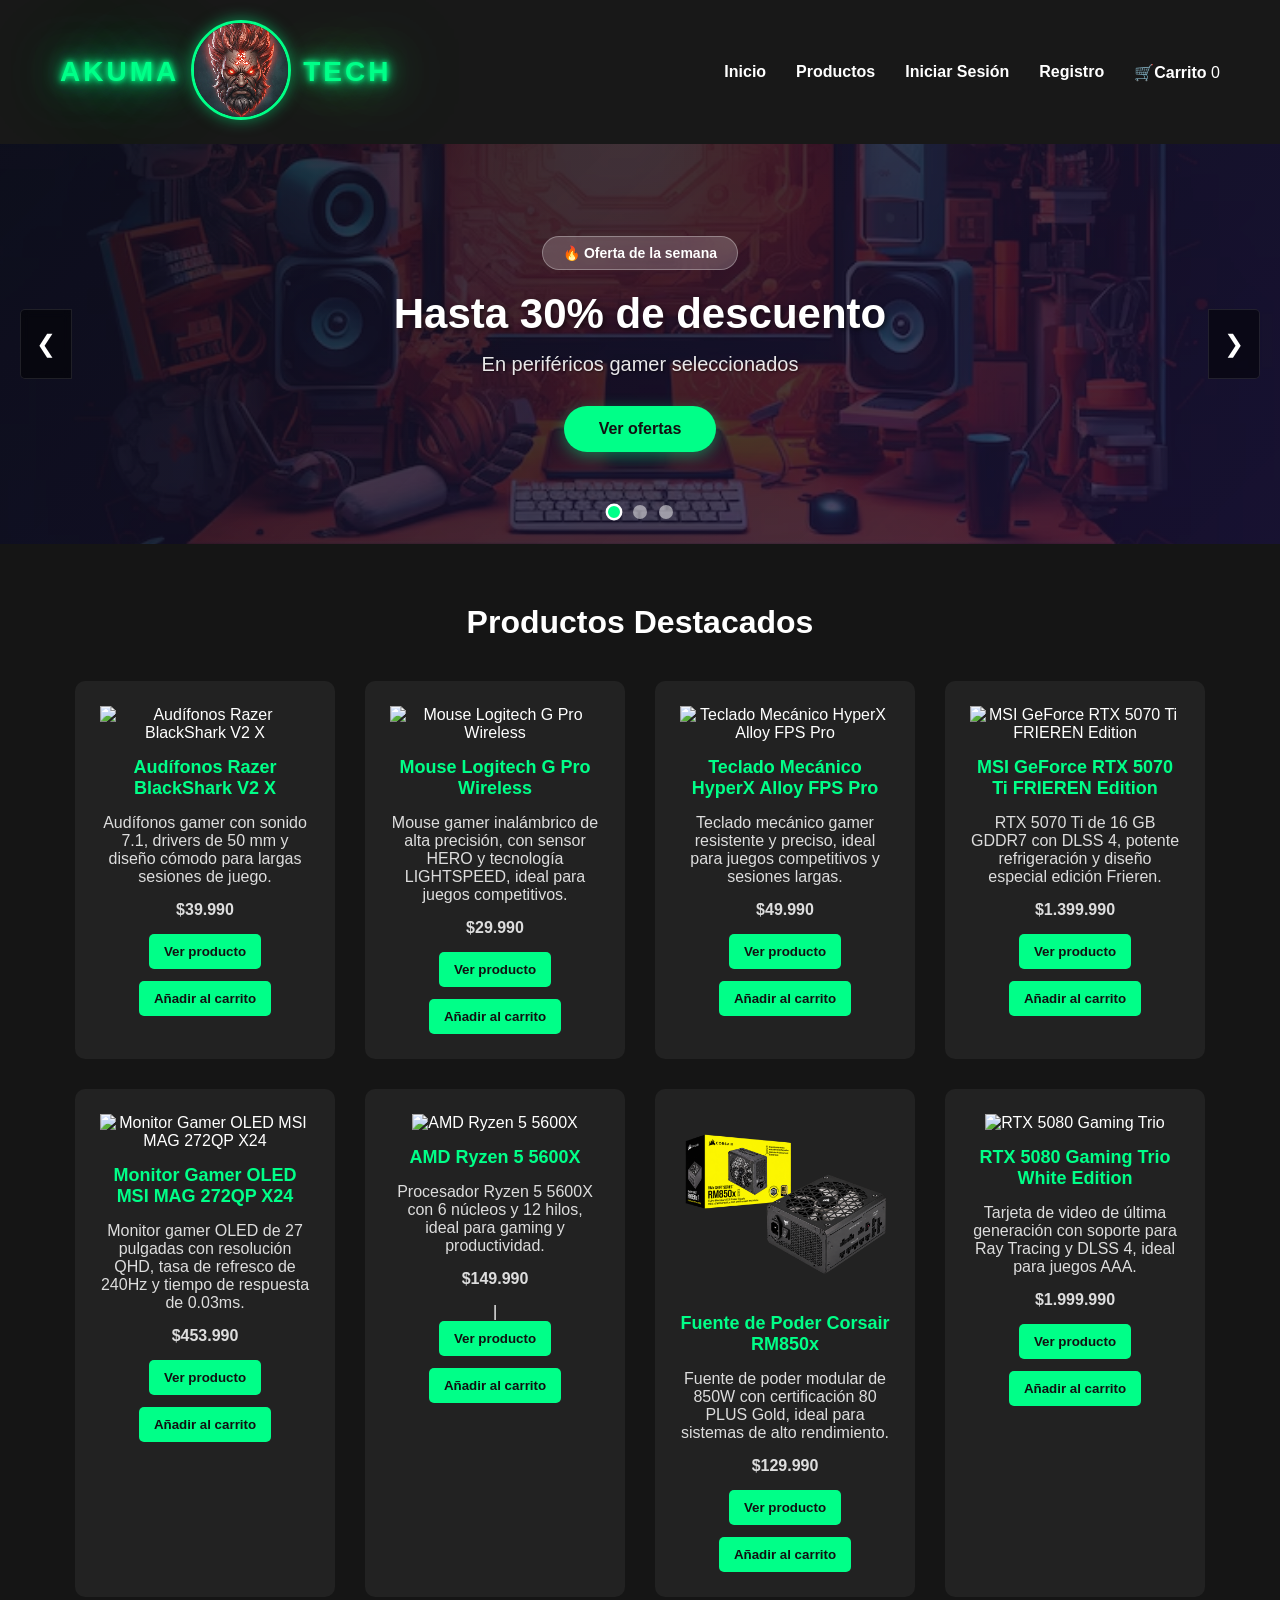
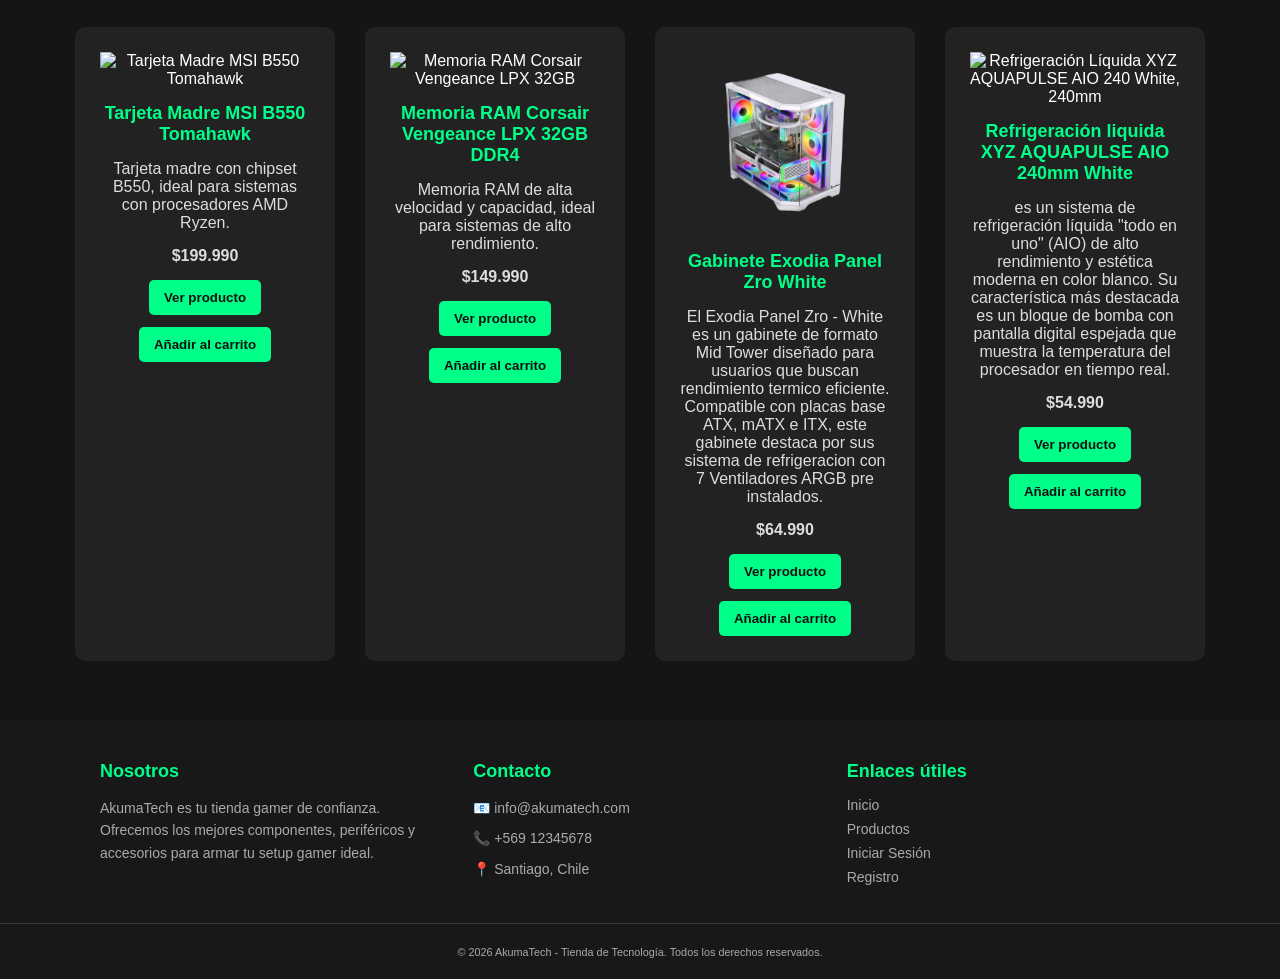
==== commit d766654e: "se añade boton de ver productos en la liquida" ====
--- a/index.html
+++ b/index.html
@@ -434,7 +434,10 @@
 
                 <p><strong>$54.990</strong></p>
 
+                <button>Ver producto</button>
+                
                 <button onclick="agregarAlCarrito(12)">Añadir al carrito</button>
+                
 
                 </div>
 
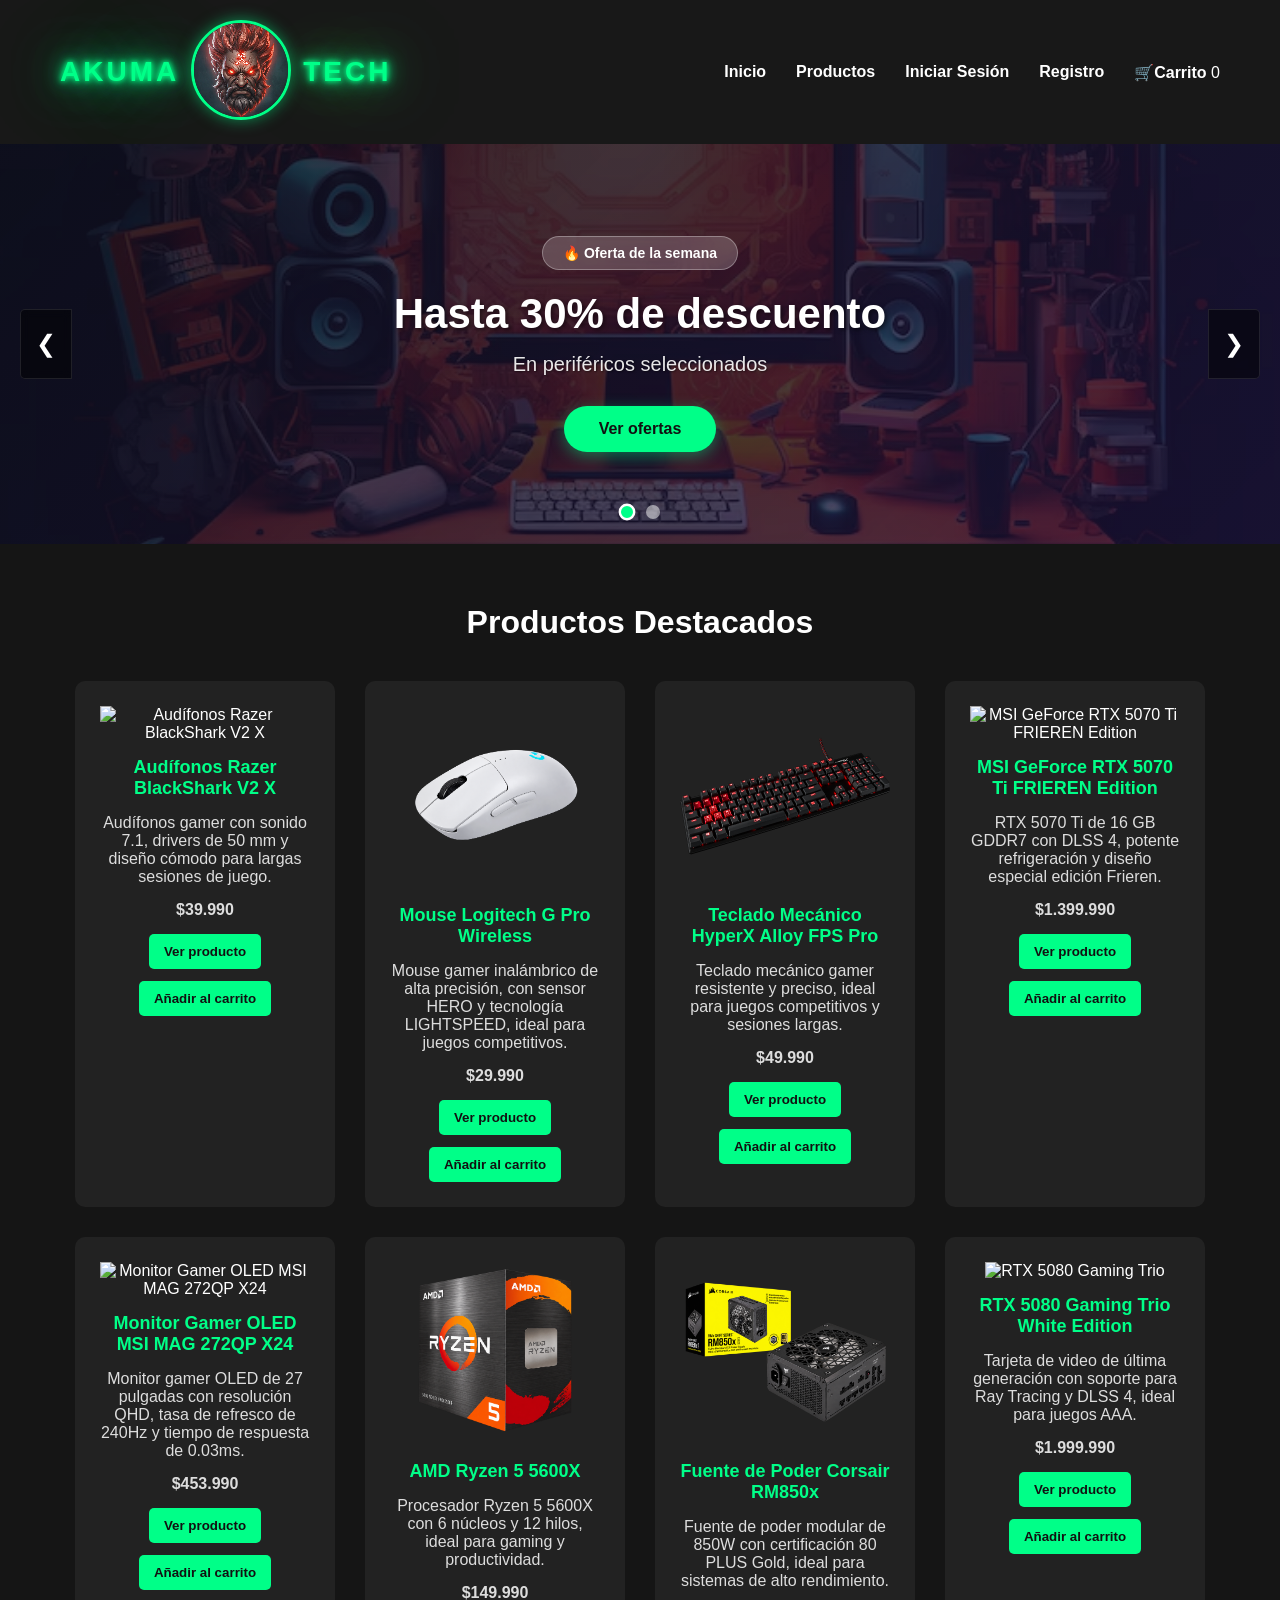
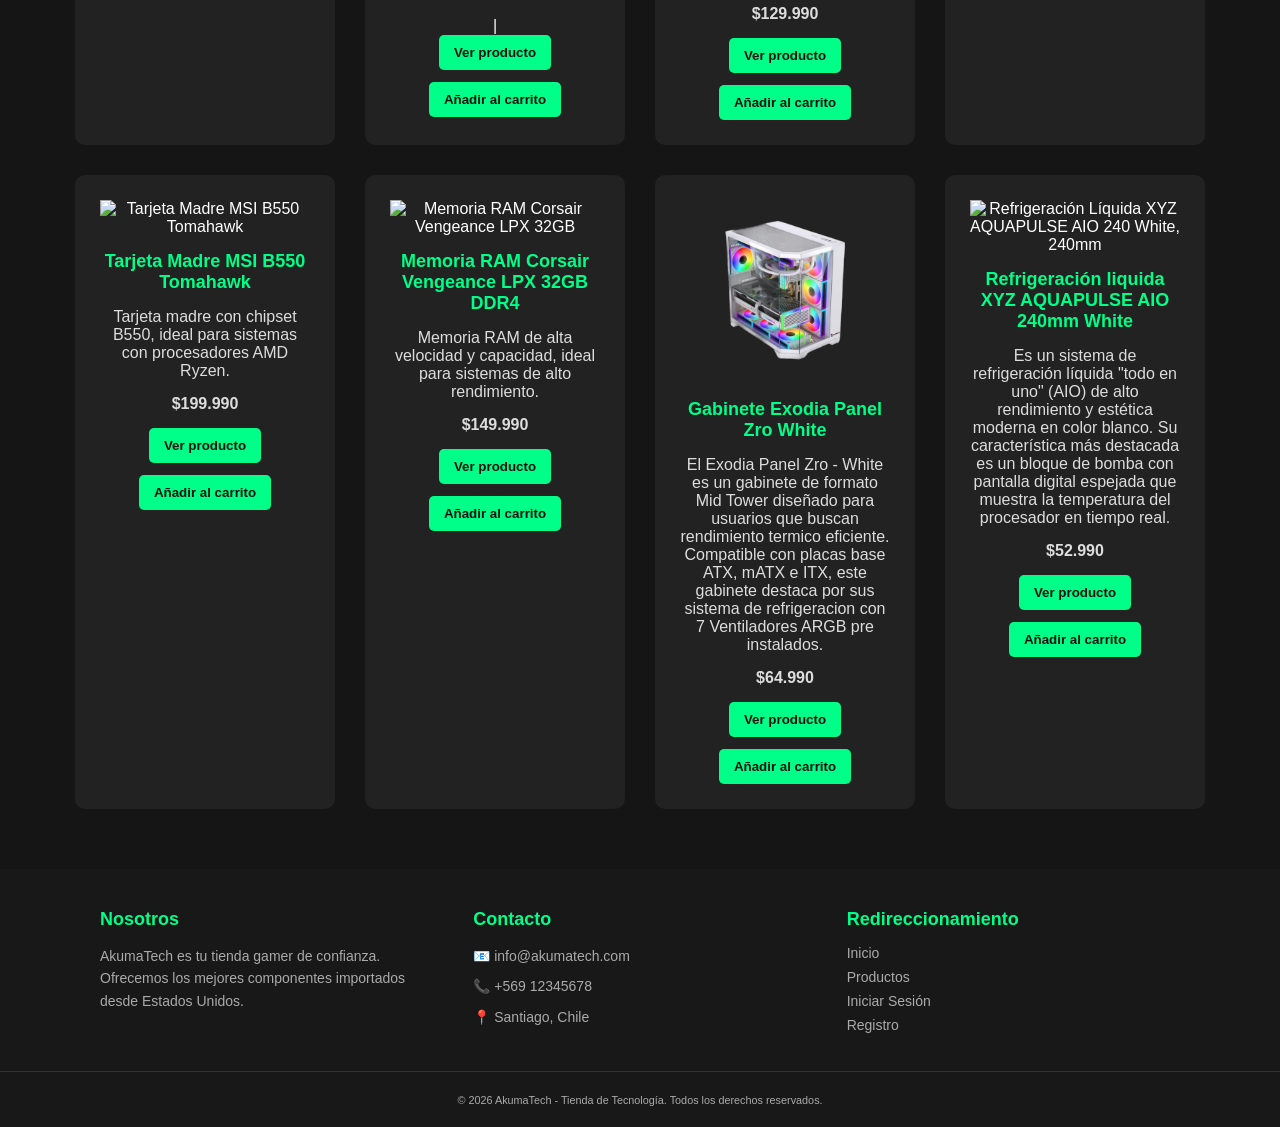
==== commit 742cbae2: "fixes for style, css, login and admin-usuarios" ====
--- a/index.html
+++ b/index.html
@@ -5,8 +5,7 @@
     <meta charset="UTF-8">
     <meta name="viewport" content="width=device-width, initial-scale=1.0">
 
-    <title>AkumaTech - Tienda Gamer</title>
-    
+    <title>AkumaTech</title>
     <link rel="stylesheet" href="style.css">
 </head>
 
@@ -77,32 +76,18 @@
                     <div class="slide-contenido" style="position: relative; z-index: 2;">
                         <span class="slide-badge">🔥 Oferta de la semana</span>
                         <h2>Hasta 30% de descuento</h2>
-                        <p>En periféricos gamer seleccionados</p>
+                        <p>En periféricos seleccionados</p>
                         <a href="#productos" class="slide-boton">Ver ofertas</a>
                     </div>
                 </div>
 
-                <!-- Slide 2 -->
-                <div class="carrusel-slide carrusel-slide-vulcan" style="background: url('img/Vulcan_II_XP_US_Heroshot_copy.webp') center/cover no-repeat;">
-                    <div class="carrusel-overlay"></div>
-                    <div class="slide-contenido slide-contenido-vulcan">
-                        <div class="vulcan-izq">
-                            <span class="slide-badge">🆕 Próximamente</span>
-                            <h2>Turtle Beach <span class="vulcan-highlight">Vulcan II XP</span></h2>
-                            <a href="#" class="slide-boton">Más información</a>
-                        </div>
-                        <div class="vulcan-der">
-                            <p class="vulcan-fecha-lanzamiento">Lanzamiento previsto para el próximo 25 de octubre de 2026 a unos $120 USD</p>
-                        </div>
-                    </div>
-                </div>
 
                 <!-- Slide 3 -->
                 <div class="carrusel-slide" style="background: url('img/delivery.jpg') center/cover no-repeat;">
                     <div class="carrusel-overlay"></div>
                     <div class="slide-contenido" style="position: relative; z-index: 2;">
                         <span class="slide-badge">🚚 Envío gratis</span>
-                        <h2>Envío sin costo</h2>
+                        <h2>Envío sin costo adicional</h2>
                         <p>En compras superiores a $50.000</p>
                         <a href="#productos" class="slide-boton">Comprar ahora</a>
                     </div>
@@ -118,7 +103,6 @@
             <div class="carrusel-dots">
                 <span class="dot active" onclick="irASlide(0)"></span>
                 <span class="dot" onclick="irASlide(1)"></span>
-                <span class="dot" onclick="irASlide(2)"></span>
             </div>
 
         </section>
@@ -228,7 +212,7 @@
                 <div class="producto">
 
                     <img
-                        src="img/rtx20ti_transparente.png"
+                        src="https://www.scphardstore.com/wp-content/uploads/2026/08/VGA973.png"
                         alt="MSI GeForce RTX 5070 Ti FRIEREN Edition"
                         class="imagen-producto"
                         width="200"
@@ -422,7 +406,7 @@
                 <!--producto 12-->
 
                 <div class="producto">
-                <img src="https://media.spdigital.cl/thumbnails/products/1763997187343-AP1_f31f7cf6_07c4fd48_thumbnail_512.jpg"
+                <img src="https://xyzpcgear.com/wp-content/uploads/2024/12/3-25.png"
                 alt="Refrigeración Líquida XYZ AQUAPULSE AIO 240 White, 240mm"
                 class="imagen-producto"
                 width="200"
@@ -430,9 +414,9 @@
 
                 <h3>Refrigeración liquida XYZ AQUAPULSE AIO 240mm White</h3>
 
-                <p>es un sistema de refrigeración líquida "todo en uno" (AIO) de alto rendimiento y estética moderna en color blanco. Su característica más destacada es un bloque de bomba con pantalla digital espejada que muestra la temperatura del procesador en tiempo real.</p>
-
-                <p><strong>$54.990</strong></p>
+                <p>Es un sistema de refrigeración líquida "todo en uno" (AIO) de alto rendimiento y estética moderna en color blanco. Su característica más destacada es un bloque de bomba con pantalla digital espejada que muestra la temperatura del procesador en tiempo real.</p>
+
+                <p><strong>$52.990</strong></p>
 
                 <button>Ver producto</button>
                 
@@ -455,7 +439,8 @@
 
             <div class="footer-seccion">
                 <h3>Nosotros</h3>
-                <p>AkumaTech es tu tienda gamer de confianza. Ofrecemos los mejores componentes, periféricos y accesorios para armar tu setup gamer ideal.</p>
+                <p>AkumaTech es tu tienda gamer de confianza. 
+                Ofrecemos los mejores componentes importados desde Estados Unidos.</p>
             </div>
 
             <div class="footer-seccion">
@@ -466,7 +451,7 @@
             </div>
 
             <div class="footer-seccion">
-                <h3>Enlaces útiles</h3>
+                <h3>Redireccionamiento</h3>
                 <a href="index.html">Inicio</a>
                 <a href="#productos">Productos</a>
                 <a href="login.html">Iniciar Sesión</a>
--- a/style.css
+++ b/style.css
@@ -1,7 +1,4 @@
-/* 
-   CONFIGURACION GENERAL
- */
-
+/*CONFIGURACION GENERAL*/
 * {
     margin: 0;
     padding: 0;
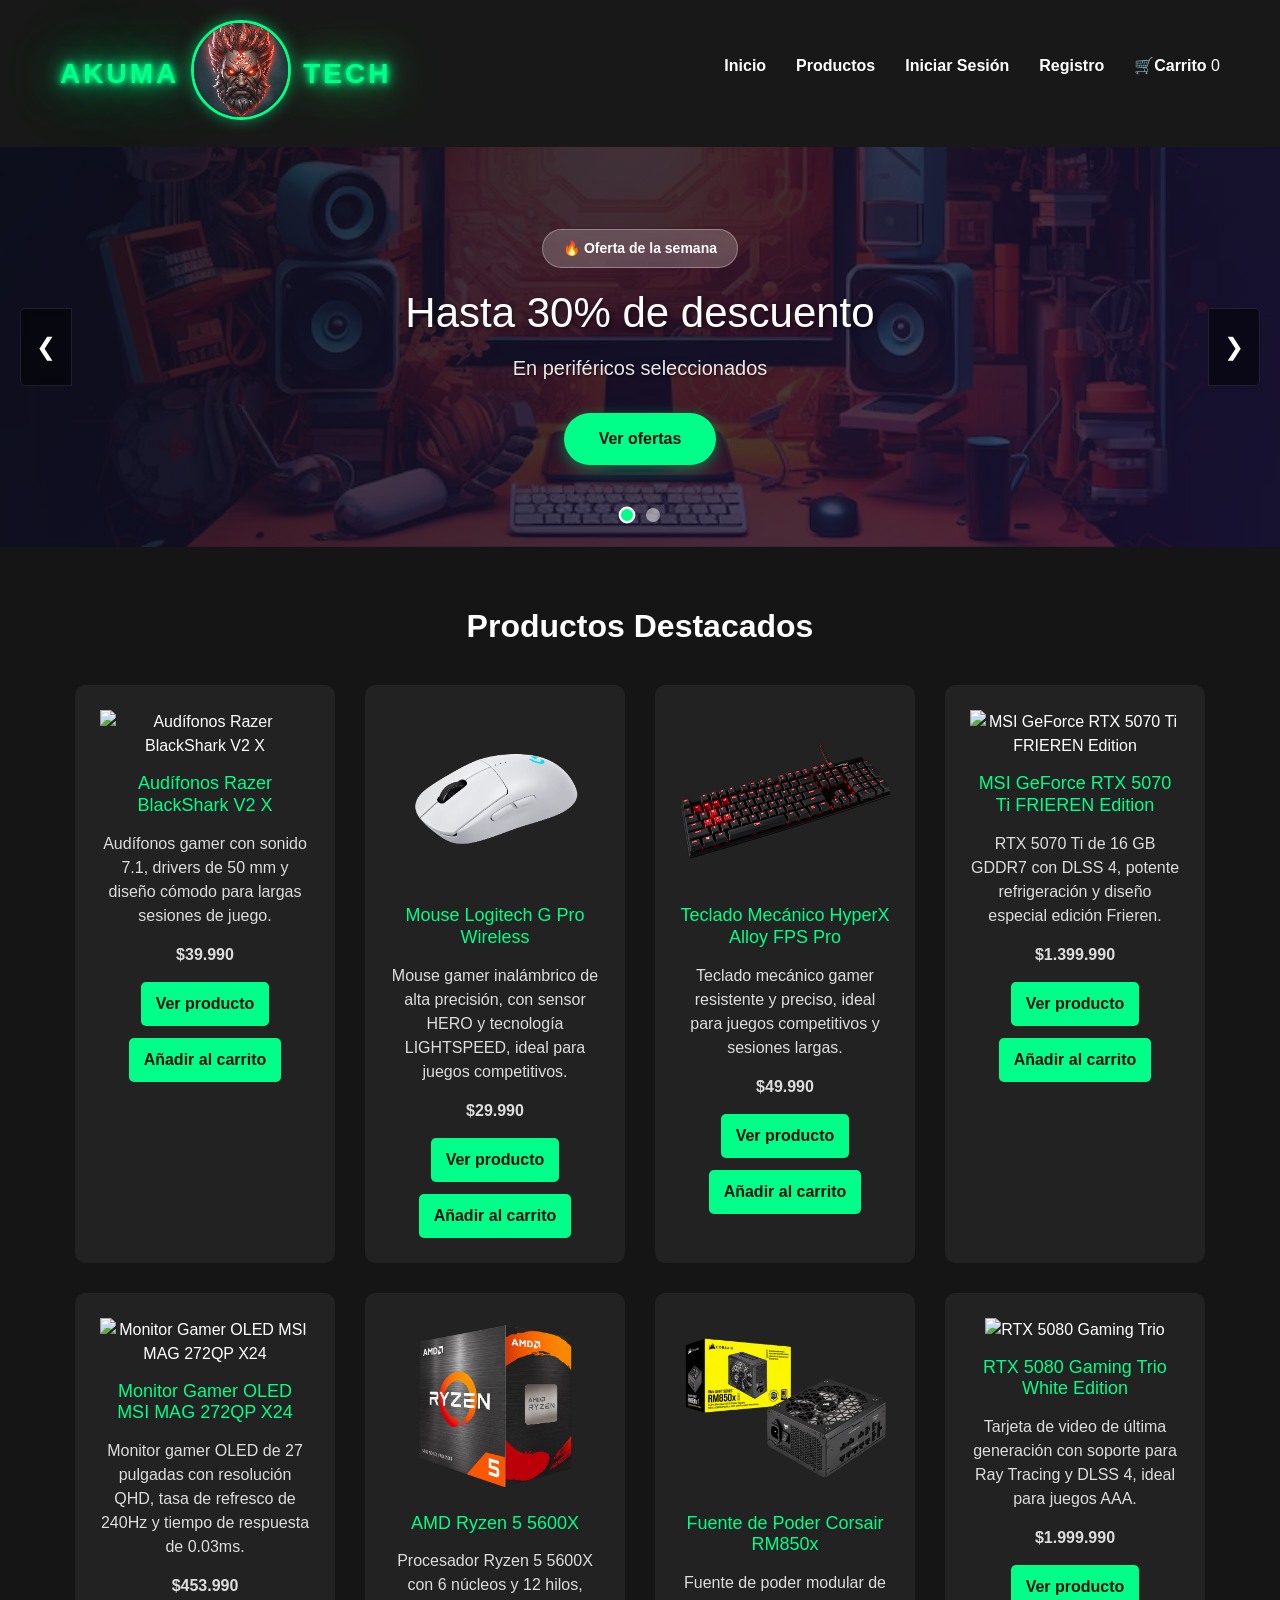
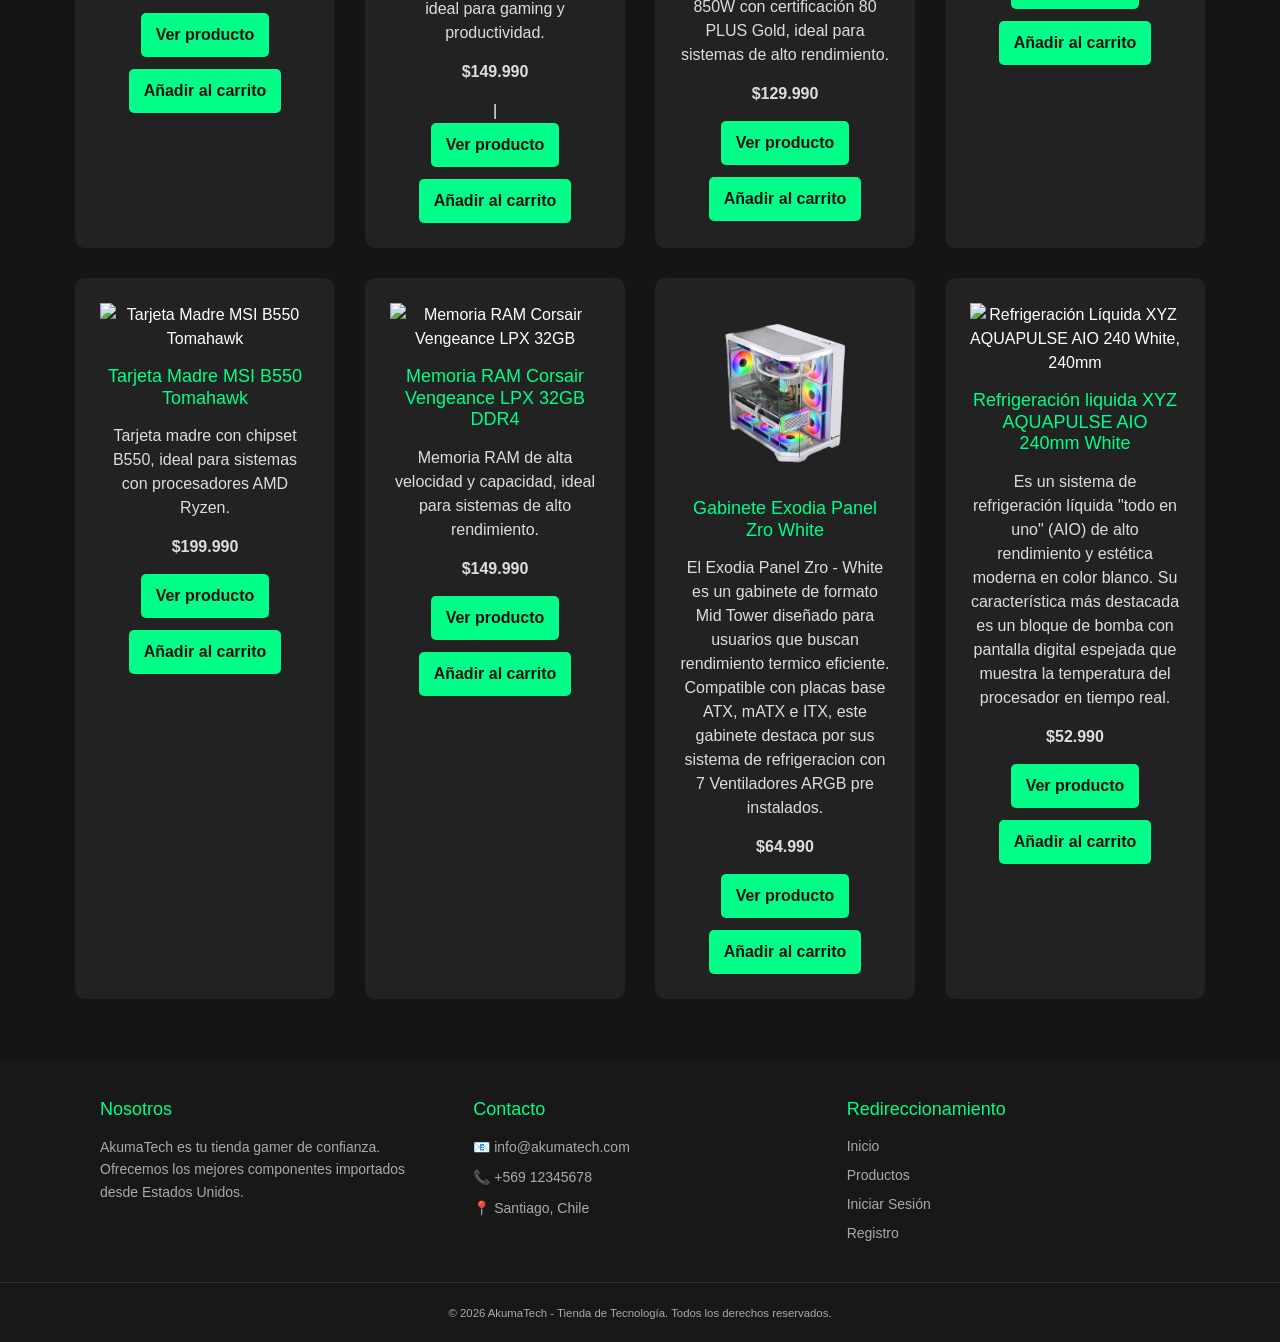
==== commit a4c4b0f7: "implementacion de boostrap en el index" ====
--- a/index.html
+++ b/index.html
@@ -4,7 +4,7 @@
 <head>
     <meta charset="UTF-8">
     <meta name="viewport" content="width=device-width, initial-scale=1.0">
-
+    <link href="https://cdn.jsdelivr.net/npm/bootstrap@5.3.8/dist/css/bootstrap.min.css" rel="stylesheet" integrity="sha384-sRIl4kxILFvY47J16cr9ZwB07vP4J8+LH7qKQnuqkuIAvNWLzeN8tE5YBujZqJLB" crossorigin="anonymous">
     <title>AkumaTech</title>
     <link rel="stylesheet" href="style.css">
 </head>
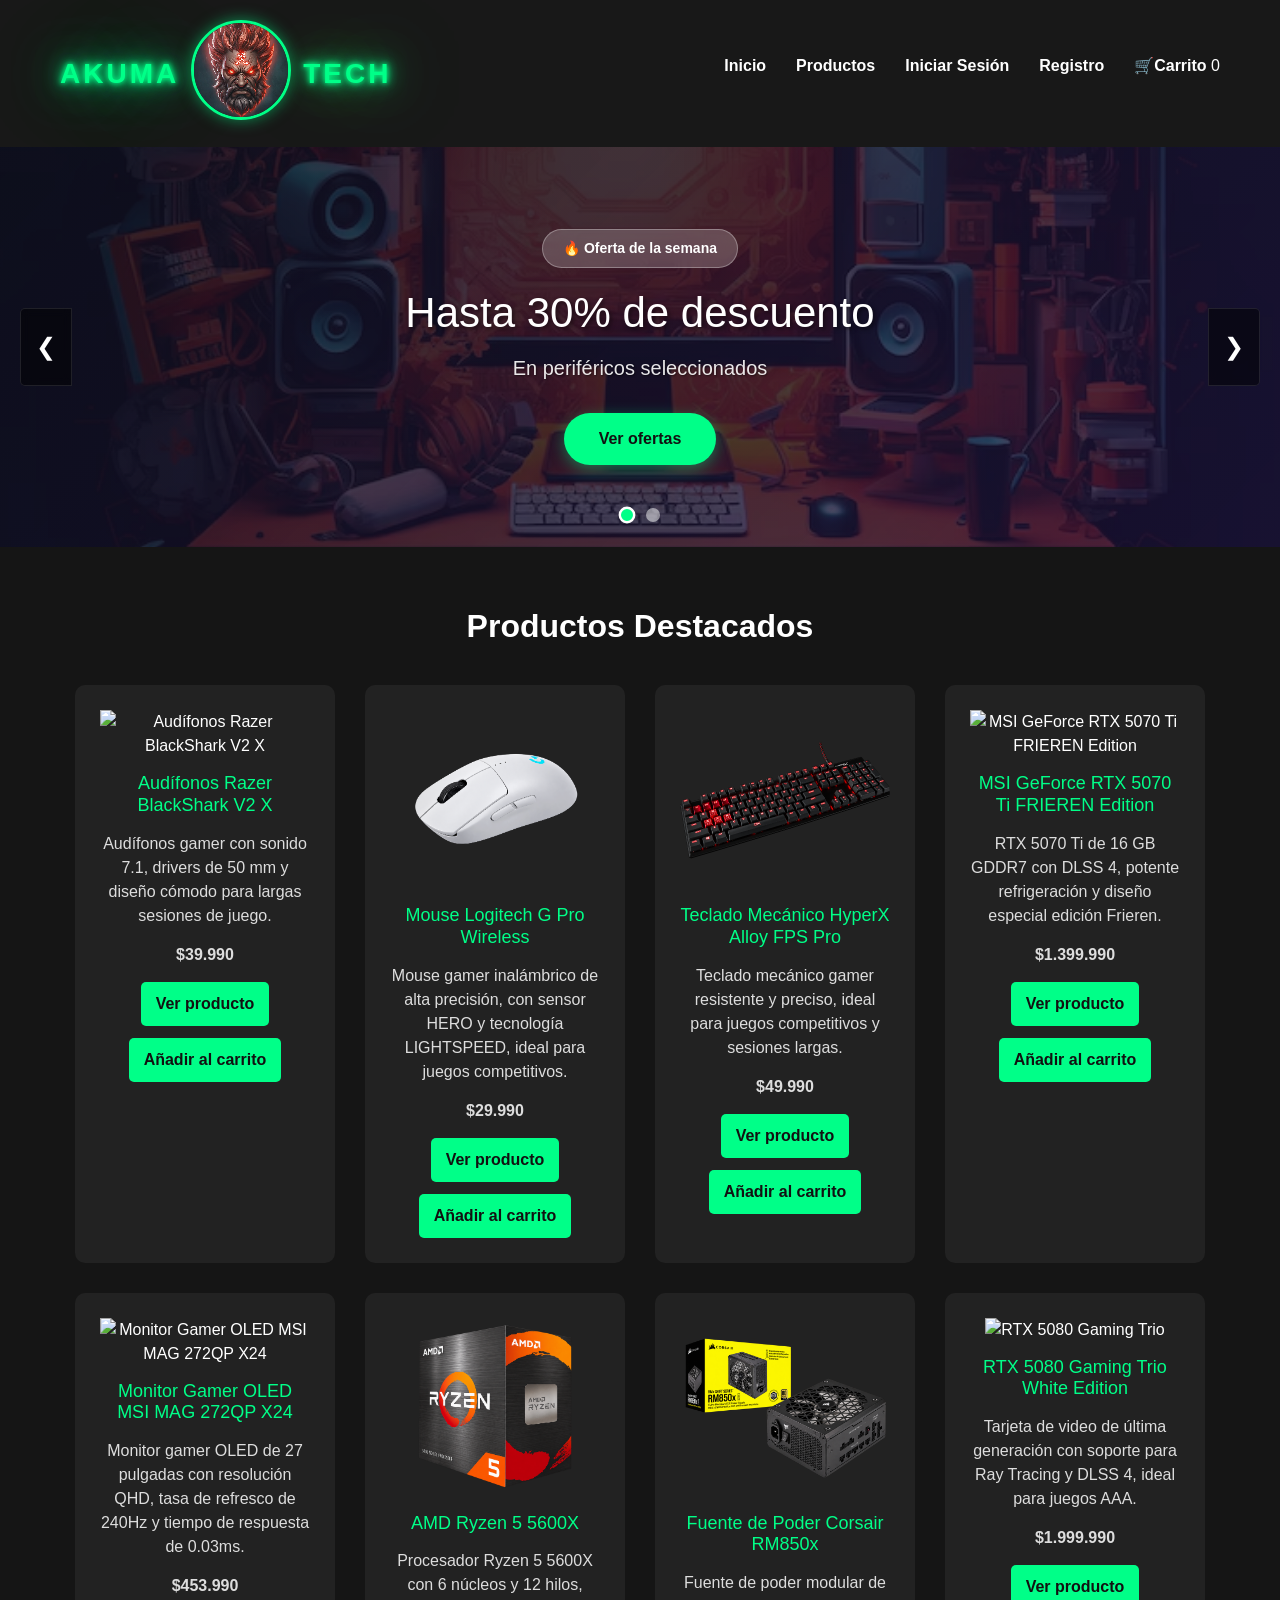
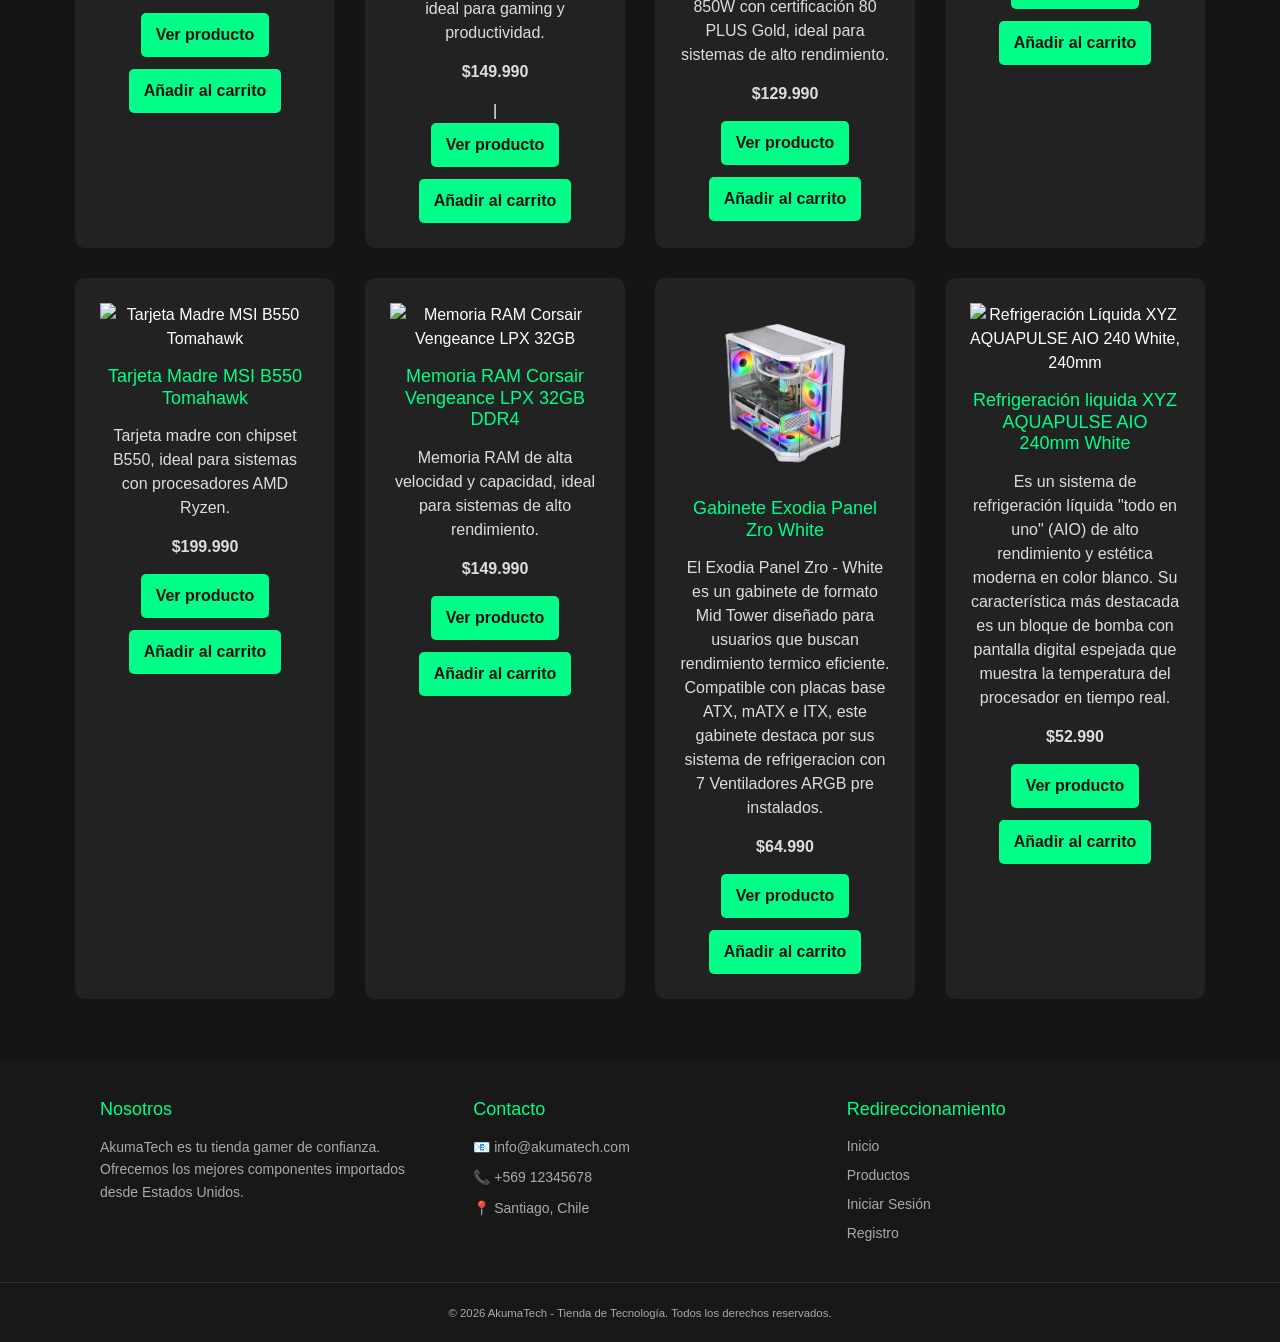
==== commit f140146e: "cambios en el titulo de la pagina web" ====
--- a/index.html
+++ b/index.html
@@ -5,7 +5,7 @@
     <meta charset="UTF-8">
     <meta name="viewport" content="width=device-width, initial-scale=1.0">
     <link href="https://cdn.jsdelivr.net/npm/bootstrap@5.3.8/dist/css/bootstrap.min.css" rel="stylesheet" integrity="sha384-sRIl4kxILFvY47J16cr9ZwB07vP4J8+LH7qKQnuqkuIAvNWLzeN8tE5YBujZqJLB" crossorigin="anonymous">
-    <title>AkumaTech</title>
+    <title>AkumaTech - Tienda Online</title>
     <link rel="stylesheet" href="style.css">
 </head>
 
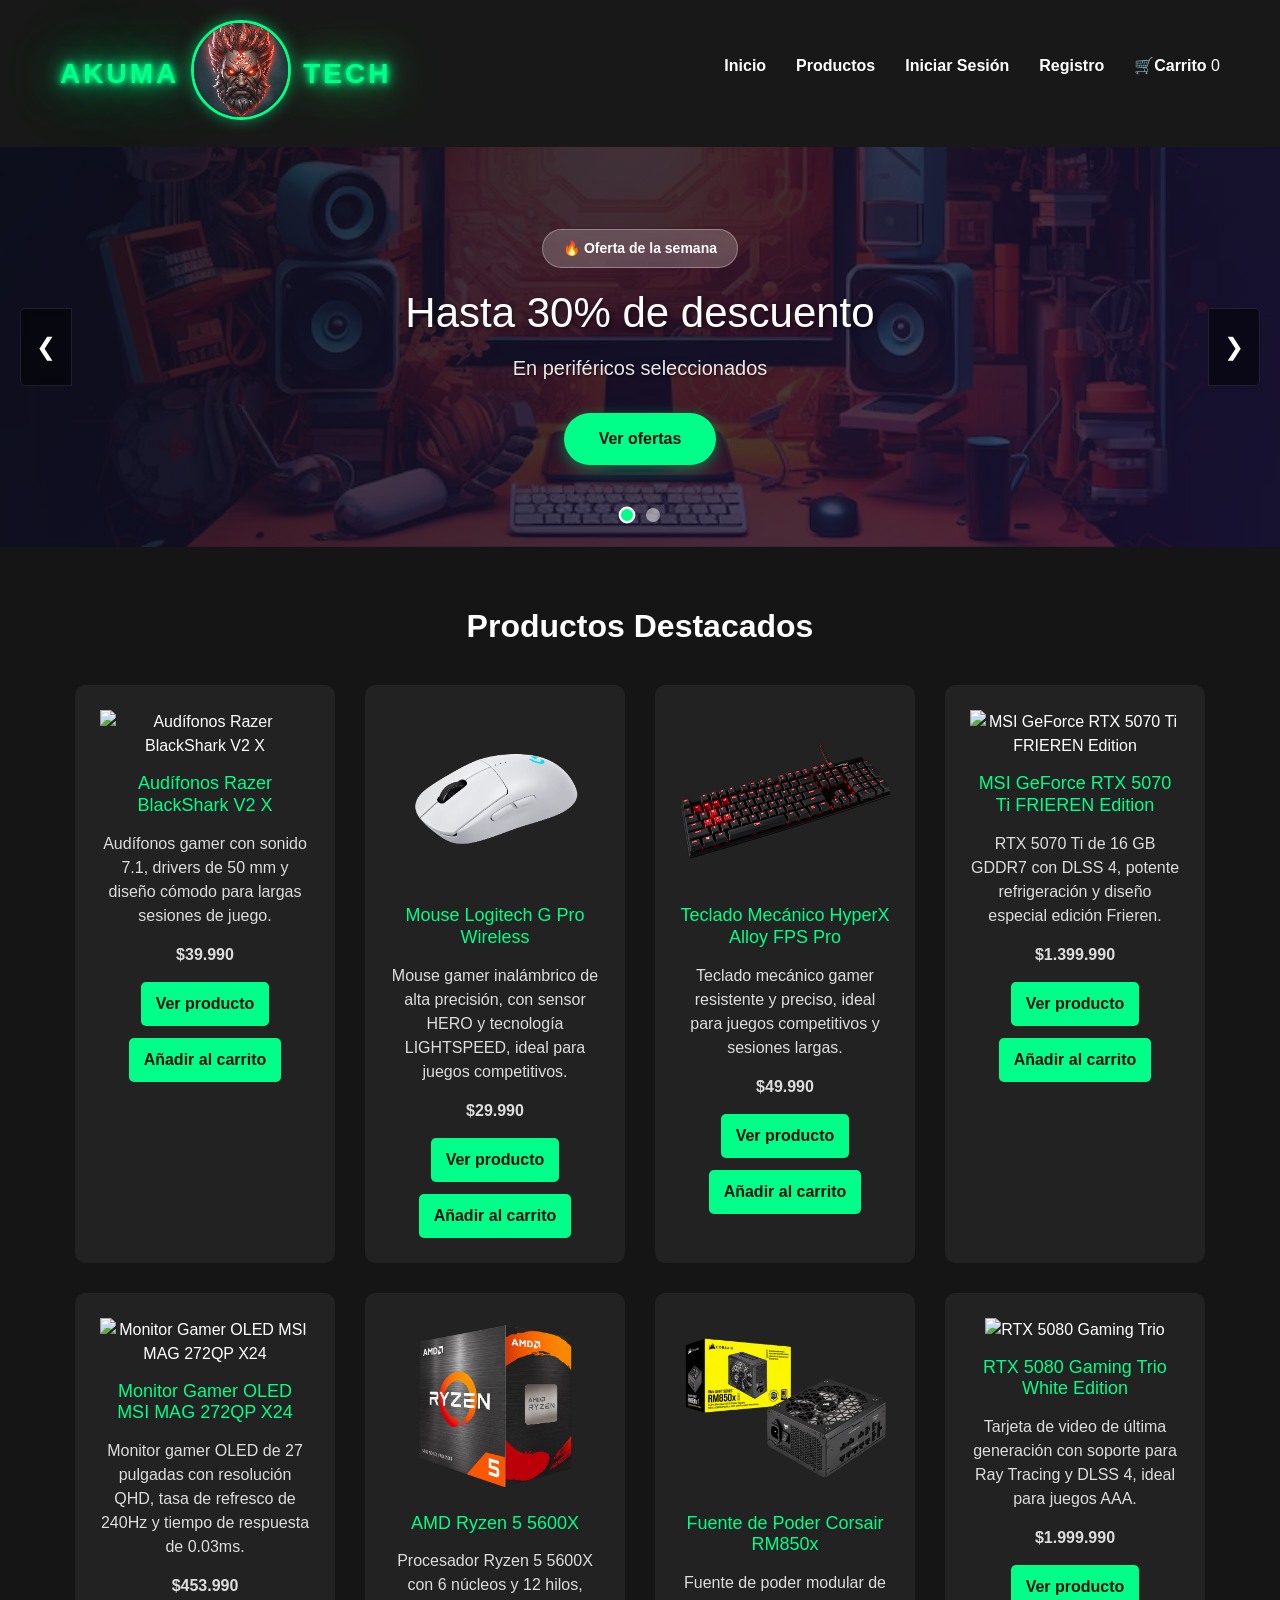
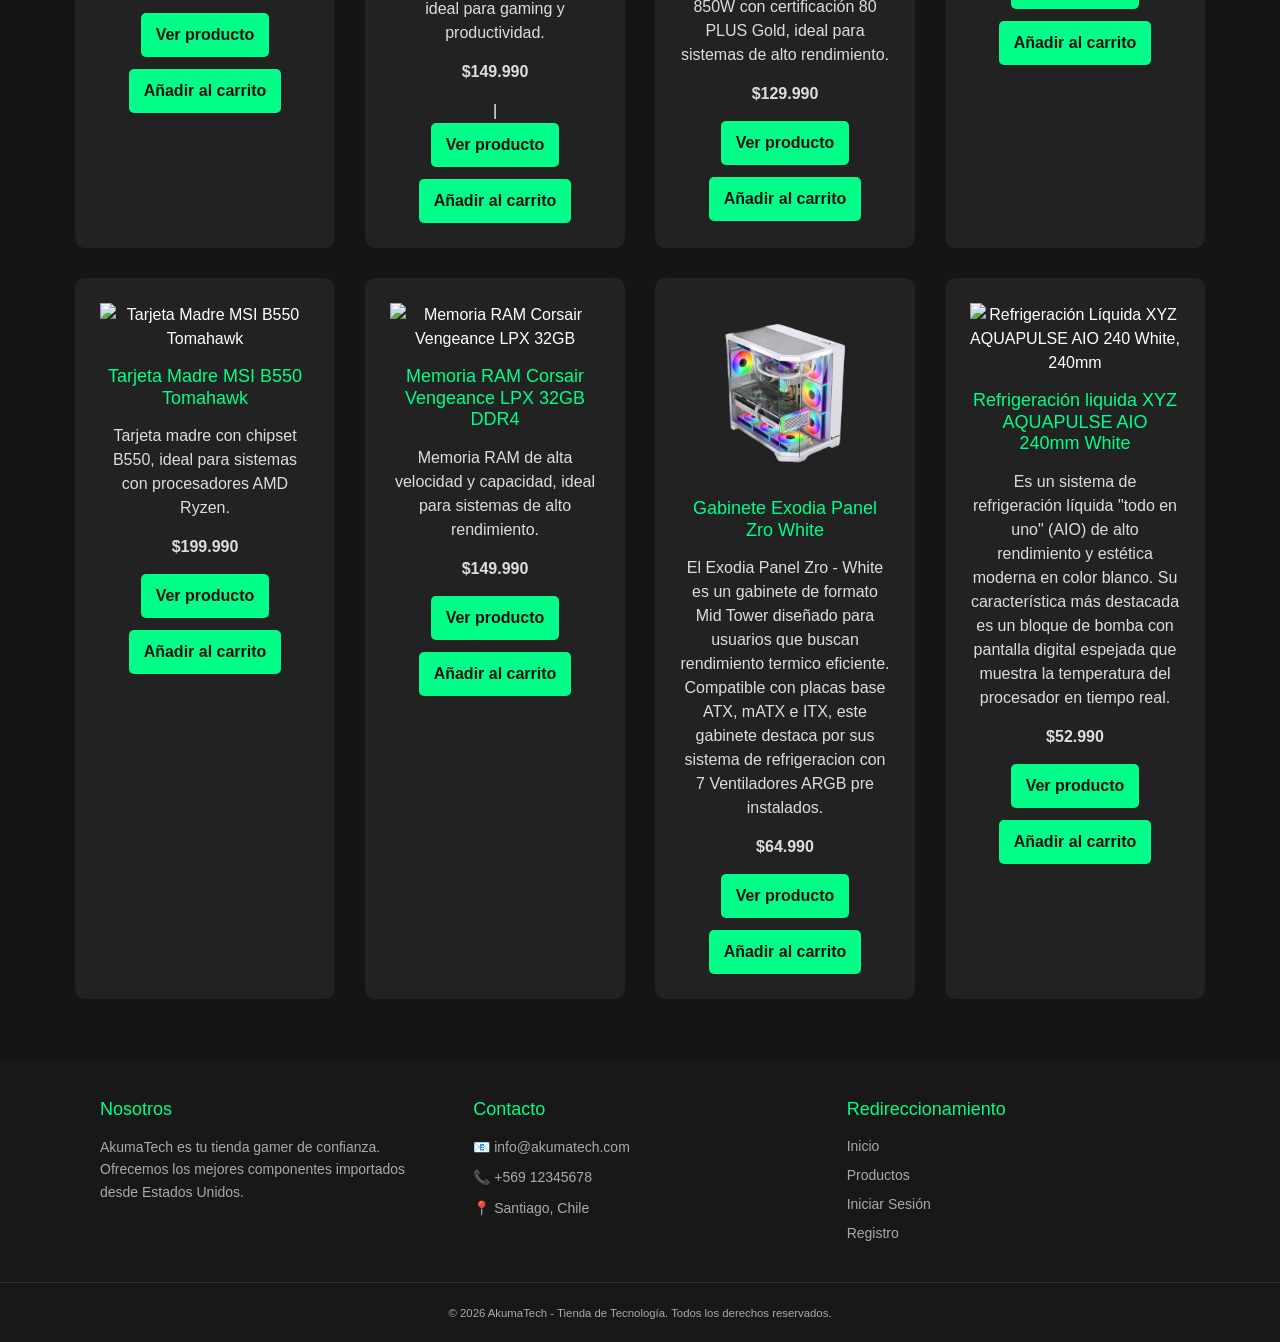
==== commit 3c691b5a: "titulo de la pagina fix" ====
--- a/index.html
+++ b/index.html
@@ -5,7 +5,7 @@
     <meta charset="UTF-8">
     <meta name="viewport" content="width=device-width, initial-scale=1.0">
     <link href="https://cdn.jsdelivr.net/npm/bootstrap@5.3.8/dist/css/bootstrap.min.css" rel="stylesheet" integrity="sha384-sRIl4kxILFvY47J16cr9ZwB07vP4J8+LH7qKQnuqkuIAvNWLzeN8tE5YBujZqJLB" crossorigin="anonymous">
-    <title>AkumaTech - Tienda Online</title>
+    <title>AkumaTech - Tienda Online Gamer</title>
     <link rel="stylesheet" href="style.css">
 </head>
 
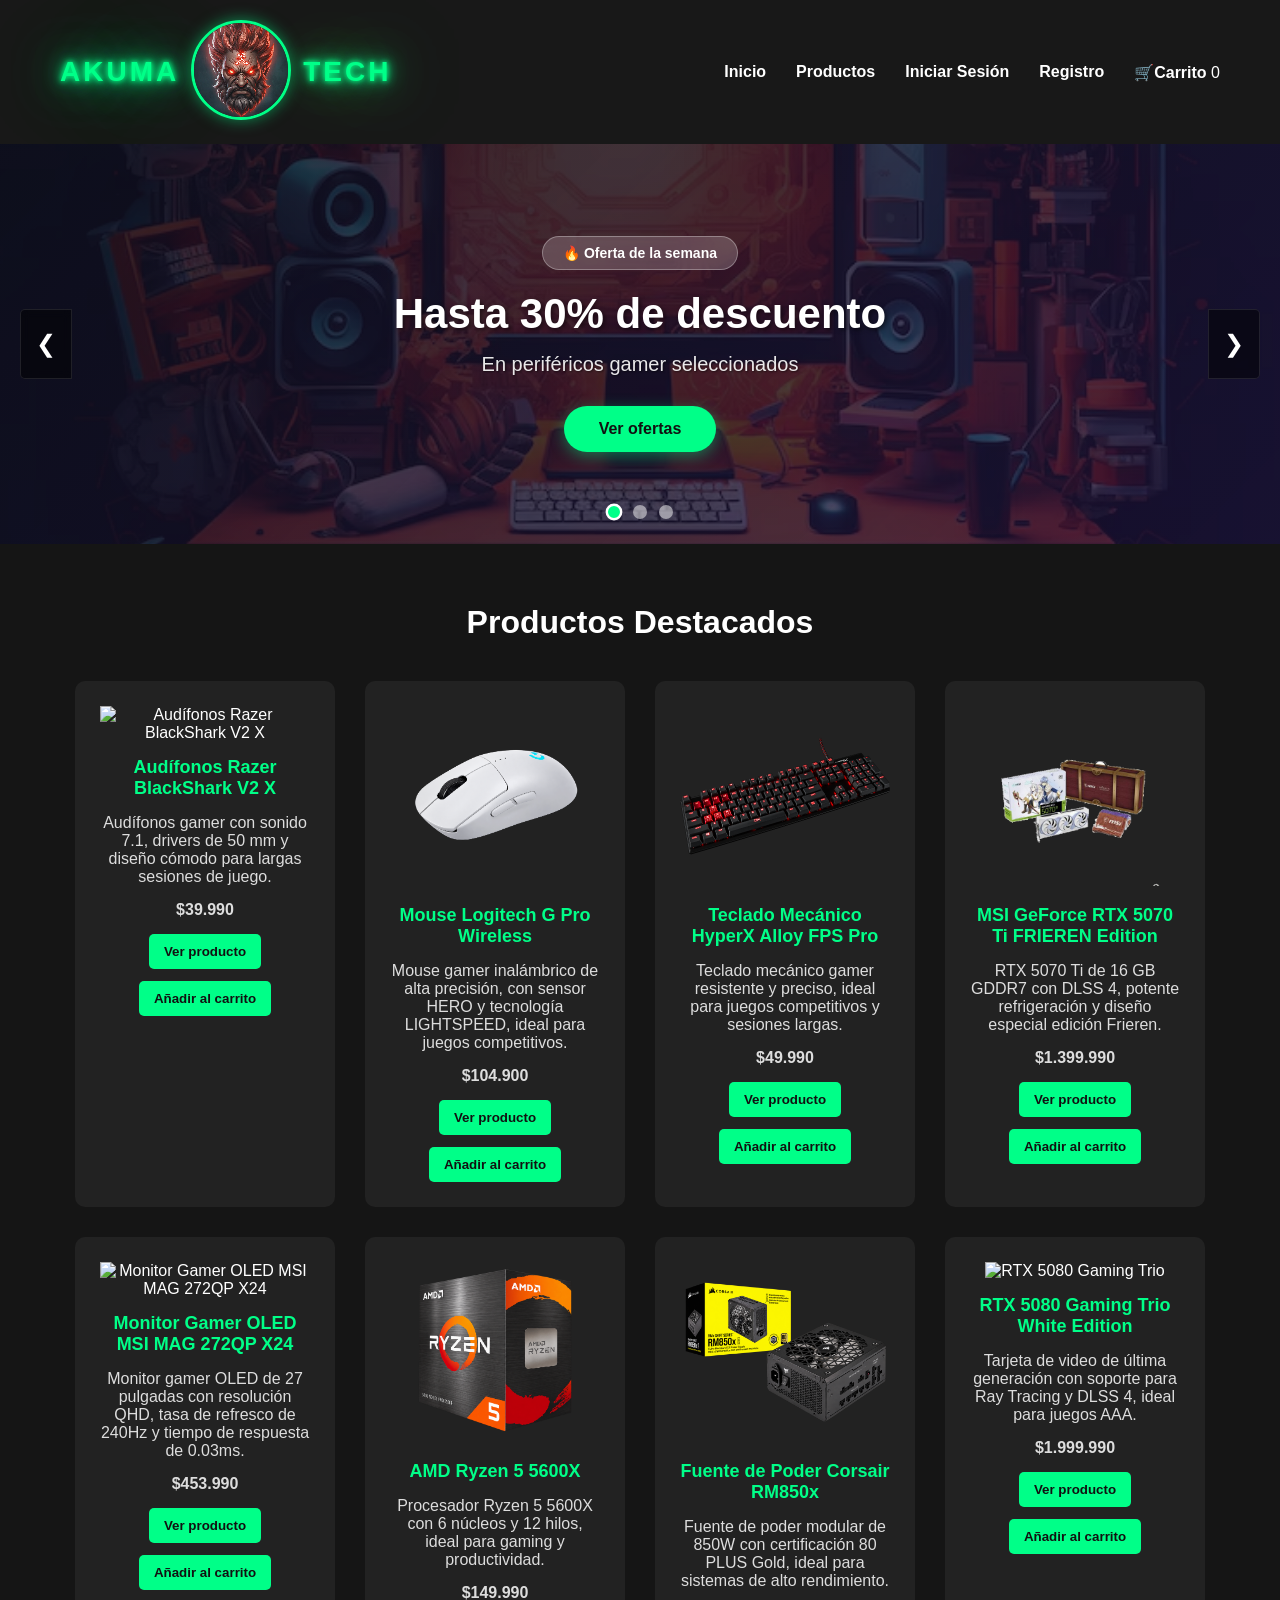
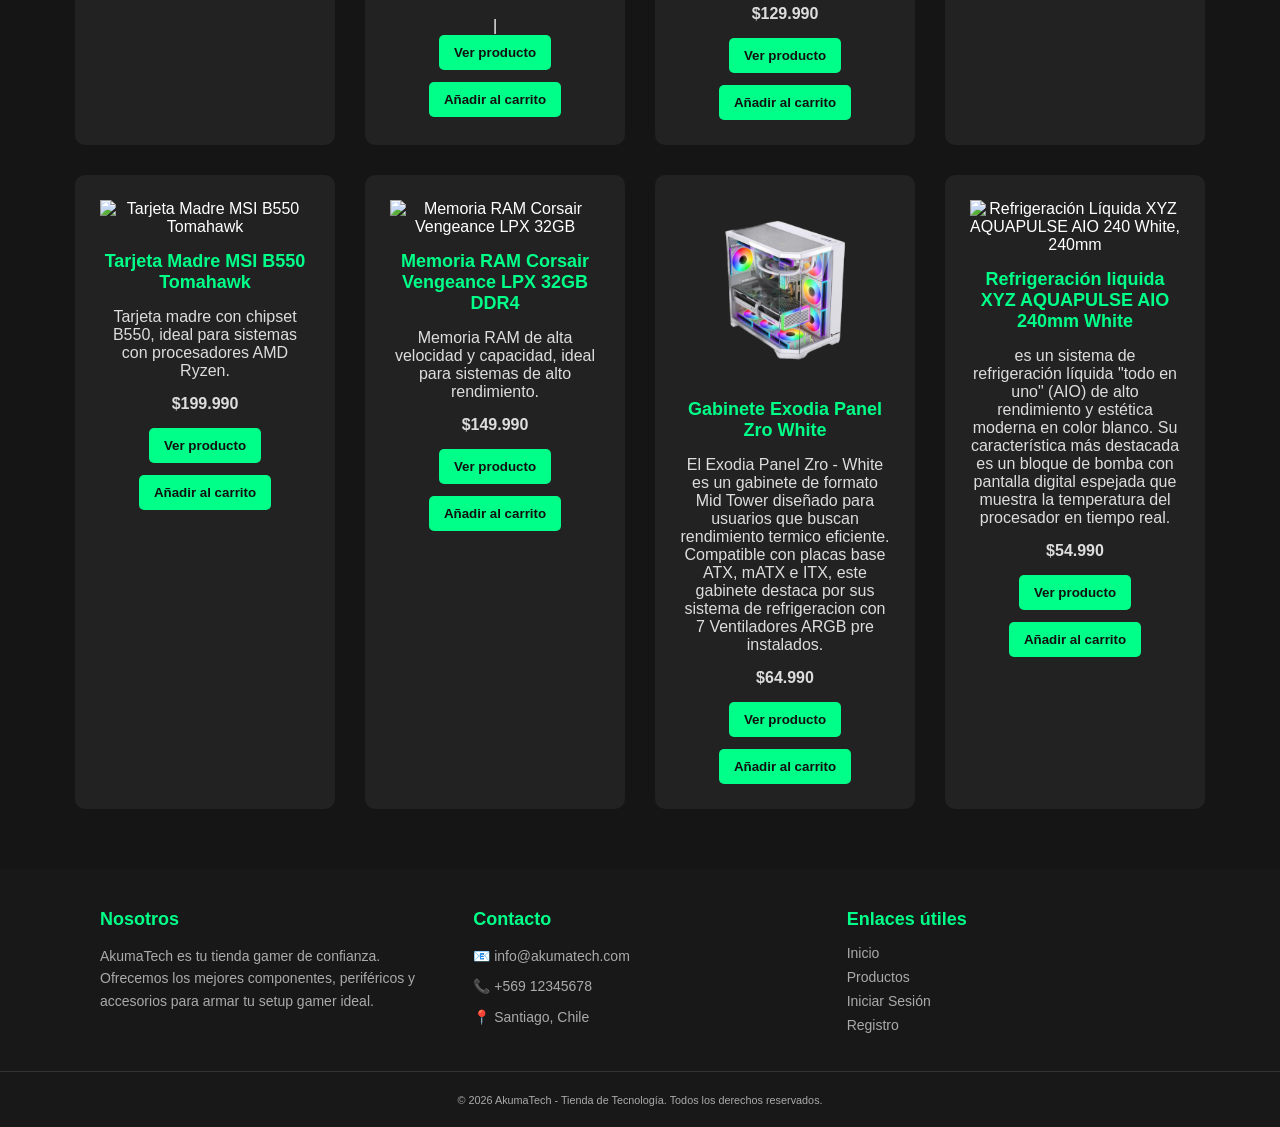
==== commit 0766bc6d: "feat: correcion de mouse" ====
--- a/index.html
+++ b/index.html
@@ -4,8 +4,9 @@
 <head>
     <meta charset="UTF-8">
     <meta name="viewport" content="width=device-width, initial-scale=1.0">
-    <link href="https://cdn.jsdelivr.net/npm/bootstrap@5.3.8/dist/css/bootstrap.min.css" rel="stylesheet" integrity="sha384-sRIl4kxILFvY47J16cr9ZwB07vP4J8+LH7qKQnuqkuIAvNWLzeN8tE5YBujZqJLB" crossorigin="anonymous">
-    <title>AkumaTech - Tienda Online Gamer</title>
+
+    <title>AkumaTech - Tienda Gamer</title>
+    
     <link rel="stylesheet" href="style.css">
 </head>
 
@@ -76,18 +77,32 @@
                     <div class="slide-contenido" style="position: relative; z-index: 2;">
                         <span class="slide-badge">🔥 Oferta de la semana</span>
                         <h2>Hasta 30% de descuento</h2>
-                        <p>En periféricos seleccionados</p>
+                        <p>En periféricos gamer seleccionados</p>
                         <a href="#productos" class="slide-boton">Ver ofertas</a>
                     </div>
                 </div>
 
+                <!-- Slide 2 -->
+                <div class="carrusel-slide carrusel-slide-vulcan" style="background: url('img/Vulcan_II_XP_US_Heroshot_copy.webp') center/cover no-repeat;">
+                    <div class="carrusel-overlay"></div>
+                    <div class="slide-contenido slide-contenido-vulcan">
+                        <div class="vulcan-izq">
+                            <span class="slide-badge">🆕 Próximamente</span>
+                            <h2>Turtle Beach <span class="vulcan-highlight">Vulcan II XP</span></h2>
+                            <a href="#" class="slide-boton">Más información</a>
+                        </div>
+                        <div class="vulcan-der">
+                            <p class="vulcan-fecha-lanzamiento">Lanzamiento previsto para el próximo 25 de octubre de 2026 a unos $120 USD</p>
+                        </div>
+                    </div>
+                </div>
 
                 <!-- Slide 3 -->
                 <div class="carrusel-slide" style="background: url('img/delivery.jpg') center/cover no-repeat;">
                     <div class="carrusel-overlay"></div>
                     <div class="slide-contenido" style="position: relative; z-index: 2;">
                         <span class="slide-badge">🚚 Envío gratis</span>
-                        <h2>Envío sin costo adicional</h2>
+                        <h2>Envío sin costo</h2>
                         <p>En compras superiores a $50.000</p>
                         <a href="#productos" class="slide-boton">Comprar ahora</a>
                     </div>
@@ -103,6 +118,7 @@
             <div class="carrusel-dots">
                 <span class="dot active" onclick="irASlide(0)"></span>
                 <span class="dot" onclick="irASlide(1)"></span>
+                <span class="dot" onclick="irASlide(2)"></span>
             </div>
 
         </section>
@@ -168,7 +184,7 @@
                     </p>
 
 
-                    <p><strong>$29.990</strong></p>
+                    <p><strong>$104.900</strong></p>
 
 
                     <button>Ver producto</button>
@@ -212,7 +228,7 @@
                 <div class="producto">
 
                     <img
-                        src="https://www.scphardstore.com/wp-content/uploads/2026/08/VGA973.png"
+                        src="img/rtx20ti_transparente.png"
                         alt="MSI GeForce RTX 5070 Ti FRIEREN Edition"
                         class="imagen-producto"
                         width="200"
@@ -406,7 +422,7 @@
                 <!--producto 12-->
 
                 <div class="producto">
-                <img src="https://xyzpcgear.com/wp-content/uploads/2024/12/3-25.png"
+                <img src="https://media.spdigital.cl/thumbnails/products/1763997187343-AP1_f31f7cf6_07c4fd48_thumbnail_512.jpg"
                 alt="Refrigeración Líquida XYZ AQUAPULSE AIO 240 White, 240mm"
                 class="imagen-producto"
                 width="200"
@@ -414,9 +430,9 @@
 
                 <h3>Refrigeración liquida XYZ AQUAPULSE AIO 240mm White</h3>
 
-                <p>Es un sistema de refrigeración líquida "todo en uno" (AIO) de alto rendimiento y estética moderna en color blanco. Su característica más destacada es un bloque de bomba con pantalla digital espejada que muestra la temperatura del procesador en tiempo real.</p>
-
-                <p><strong>$52.990</strong></p>
+                <p>es un sistema de refrigeración líquida "todo en uno" (AIO) de alto rendimiento y estética moderna en color blanco. Su característica más destacada es un bloque de bomba con pantalla digital espejada que muestra la temperatura del procesador en tiempo real.</p>
+
+                <p><strong>$54.990</strong></p>
 
                 <button>Ver producto</button>
                 
@@ -439,8 +455,7 @@
 
             <div class="footer-seccion">
                 <h3>Nosotros</h3>
-                <p>AkumaTech es tu tienda gamer de confianza. 
-                Ofrecemos los mejores componentes importados desde Estados Unidos.</p>
+                <p>AkumaTech es tu tienda gamer de confianza. Ofrecemos los mejores componentes, periféricos y accesorios para armar tu setup gamer ideal.</p>
             </div>
 
             <div class="footer-seccion">
@@ -451,7 +466,7 @@
             </div>
 
             <div class="footer-seccion">
-                <h3>Redireccionamiento</h3>
+                <h3>Enlaces útiles</h3>
                 <a href="index.html">Inicio</a>
                 <a href="#productos">Productos</a>
                 <a href="login.html">Iniciar Sesión</a>
